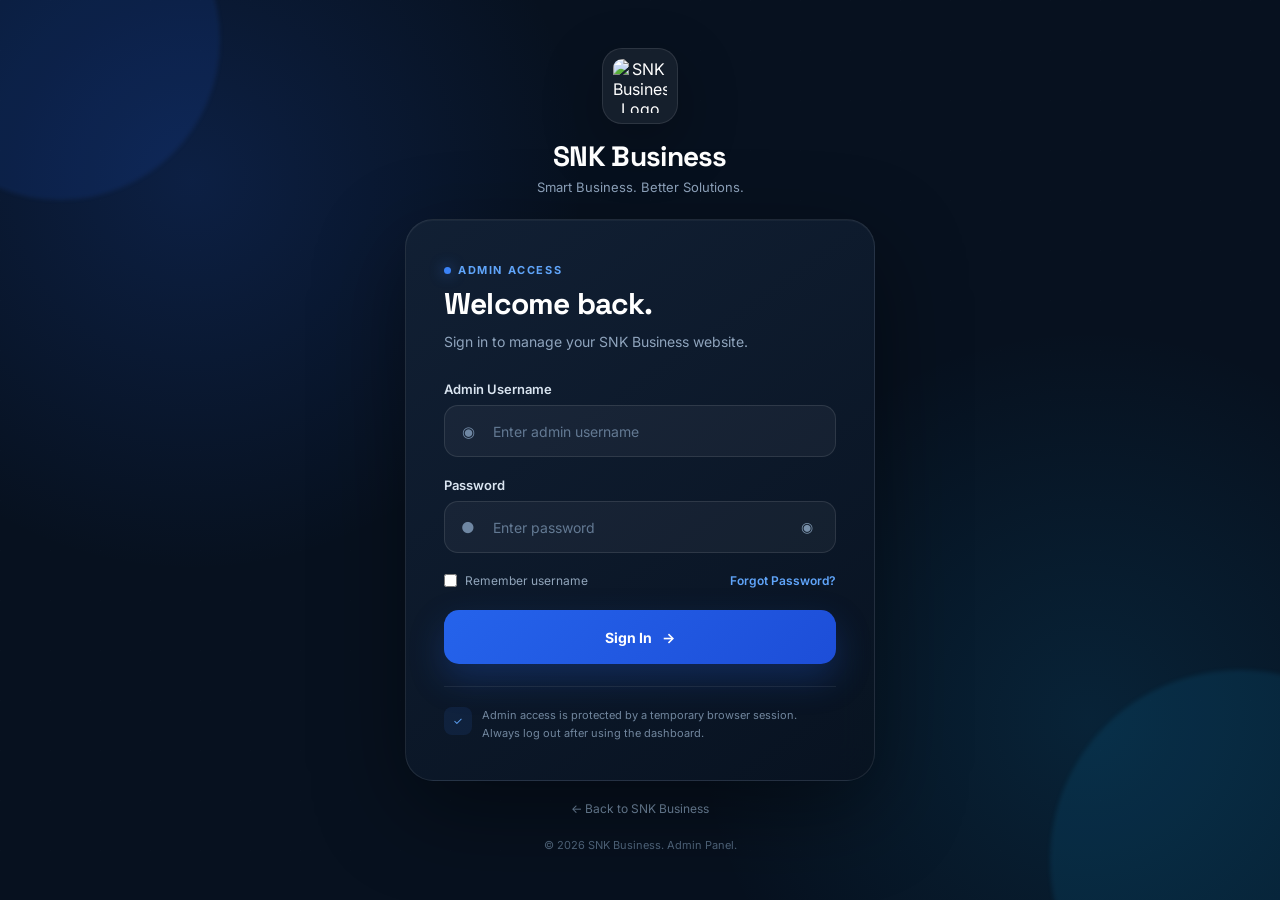
==== admin-login/index.html @ f7895a16 "Create index.html" ====
<!DOCTYPE html>
<html lang="en">
<head>
  <meta charset="UTF-8">

  <meta
    name="viewport"
    content="width=device-width, initial-scale=1.0"
  >

  <title>Admin Login | SNK Business</title>

  <meta
    name="description"
    content="SNK Business Admin Login"
  >

  <link
    rel="icon"
    type="image/png"
    href="assets/favicon.png"
  >

  <link
    rel="preconnect"
    href="https://fonts.googleapis.com"
  >

  <link
    rel="preconnect"
    href="https://fonts.gstatic.com"
    crossorigin
  >

  <link
    href="https://fonts.googleapis.com/css2?family=Inter:wght@400;500;600;700;800&family=Space+Grotesk:wght@500;600;700&display=swap"
    rel="stylesheet"
  >

  <style>

    /* =====================================================
       RESET
    ===================================================== */

    * {
      margin: 0;
      padding: 0;
      box-sizing: border-box;
    }

    html {
      scroll-behavior: smooth;
    }

    body {
      min-height: 100vh;
      font-family: "Inter", sans-serif;
      background:
        radial-gradient(
          circle at 15% 20%,
          rgba(37, 99, 235, 0.18),
          transparent 30%
        ),
        radial-gradient(
          circle at 85% 80%,
          rgba(14, 165, 233, 0.12),
          transparent 30%
        ),
        #07111f;
      color: #ffffff;
      display: flex;
      align-items: center;
      justify-content: center;
      padding: 24px;
      overflow-x: hidden;
    }


    /* =====================================================
       BACKGROUND
    ===================================================== */

    .background-grid {
      position: fixed;
      inset: 0;
      pointer-events: none;
      opacity: 0.18;

      background-image:
        linear-gradient(
          rgba(255,255,255,0.04) 1px,
          transparent 1px
        ),
        linear-gradient(
          90deg,
          rgba(255,255,255,0.04) 1px,
          transparent 1px
        );

      background-size: 50px 50px;
    }


    .orb {
      position: fixed;
      border-radius: 50%;
      pointer-events: none;
      filter: blur(2px);
    }

    .orb-one {
      width: 320px;
      height: 320px;
      top: -120px;
      left: -100px;
      background: rgba(37, 99, 235, 0.12);
    }

    .orb-two {
      width: 380px;
      height: 380px;
      right: -150px;
      bottom: -150px;
      background: rgba(14, 165, 233, 0.10);
    }


    /* =====================================================
       LOGIN WRAPPER
    ===================================================== */

    .login-wrapper {
      position: relative;
      z-index: 5;
      width: 100%;
      max-width: 470px;
    }


    /* =====================================================
       BRAND
    ===================================================== */

    .brand-area {
      text-align: center;
      margin-bottom: 24px;
    }

    .brand-logo {
      width: 76px;
      height: 76px;
      object-fit: contain;
      display: block;
      margin: 0 auto 14px;

      border-radius: 20px;

      background: rgba(255,255,255,0.06);
      border: 1px solid rgba(255,255,255,0.10);

      padding: 10px;

      box-shadow:
        0 20px 60px rgba(0,0,0,0.28);
    }

    .brand-name {
      font-family: "Space Grotesk", sans-serif;
      font-size: 28px;
      font-weight: 700;
      letter-spacing: -0.7px;
    }

    .brand-tagline {
      margin-top: 5px;
      color: #8fa4bd;
      font-size: 13px;
    }


    /* =====================================================
       LOGIN CARD
    ===================================================== */

    .login-card {
      background:
        linear-gradient(
          145deg,
          rgba(18, 33, 53, 0.96),
          rgba(8, 19, 33, 0.96)
        );

      border: 1px solid rgba(255,255,255,0.09);

      border-radius: 28px;

      padding: 38px;

      box-shadow:
        0 30px 90px rgba(0,0,0,0.42),
        inset 0 1px 0 rgba(255,255,255,0.04);

      backdrop-filter: blur(18px);
    }


    /* =====================================================
       HEADING
    ===================================================== */

    .login-heading {
      margin-bottom: 28px;
    }

    .login-heading .label {
      display: inline-flex;
      align-items: center;
      gap: 7px;

      font-size: 11px;
      font-weight: 700;

      letter-spacing: 1.6px;
      text-transform: uppercase;

      color: #60a5fa;

      margin-bottom: 10px;
    }

    .login-heading .label::before {
      content: "";
      width: 7px;
      height: 7px;
      border-radius: 50%;
      background: #3b82f6;
      box-shadow: 0 0 14px rgba(59,130,246,0.7);
    }

    .login-heading h1 {
      font-family: "Space Grotesk", sans-serif;
      font-size: 30px;
      line-height: 1.15;
      letter-spacing: -0.8px;
      margin-bottom: 8px;
    }

    .login-heading p {
      color: #8fa4bd;
      font-size: 14px;
      line-height: 1.7;
    }


    /* =====================================================
       FORM
    ===================================================== */

    .form-group {
      margin-bottom: 20px;
    }

    .form-label {
      display: block;
      margin-bottom: 8px;

      font-size: 13px;
      font-weight: 600;

      color: #d9e4f0;
    }

    .input-wrapper {
      position: relative;
    }

    .input-icon {
      position: absolute;
      left: 15px;
      top: 50%;

      transform: translateY(-50%);

      width: 18px;
      height: 18px;

      display: flex;
      align-items: center;
      justify-content: center;

      color: #6f87a3;

      font-size: 15px;

      pointer-events: none;
    }

    .form-input {
      width: 100%;

      height: 52px;

      border-radius: 14px;

      border: 1px solid rgba(255,255,255,0.10);

      background: rgba(255,255,255,0.045);

      color: #ffffff;

      outline: none;

      padding: 0 48px;

      font-family: inherit;
      font-size: 14px;

      transition:
        border-color 0.2s ease,
        background 0.2s ease,
        box-shadow 0.2s ease;
    }

    .form-input::placeholder {
      color: #637993;
    }

    .form-input:focus {
      border-color: rgba(59,130,246,0.75);

      background: rgba(255,255,255,0.065);

      box-shadow:
        0 0 0 4px rgba(59,130,246,0.10);
    }


    /* =====================================================
       PASSWORD TOGGLE
    ===================================================== */

    .password-toggle {
      position: absolute;

      right: 12px;
      top: 50%;

      transform: translateY(-50%);

      width: 34px;
      height: 34px;

      border: none;
      border-radius: 9px;

      background: transparent;

      color: #7890aa;

      cursor: pointer;

      display: flex;
      align-items: center;
      justify-content: center;

      font-size: 14px;

      transition: 0.2s ease;
    }

    .password-toggle:hover {
      color: #ffffff;
      background: rgba(255,255,255,0.06);
    }


    /* =====================================================
       REMEMBER / RECOVERY
    ===================================================== */

    .form-options {
      display: flex;
      align-items: center;
      justify-content: space-between;

      gap: 15px;

      margin-bottom: 22px;
    }

    .remember {
      display: flex;
      align-items: center;
      gap: 8px;

      color: #91a5bb;

      font-size: 12px;

      cursor: pointer;
    }

    .remember input {
      accent-color: #2563eb;
      cursor: pointer;
    }

    .forgot-link {
      color: #60a5fa;
      font-size: 12px;
      text-decoration: none;
      font-weight: 600;
    }

    .forgot-link:hover {
      text-decoration: underline;
    }


    /* =====================================================
       LOGIN BUTTON
    ===================================================== */

    .login-button {
      width: 100%;
      height: 54px;

      border: none;
      border-radius: 15px;

      background:
        linear-gradient(
          135deg,
          #2563eb,
          #1d4ed8
        );

      color: #ffffff;

      font-family: inherit;

      font-size: 14px;
      font-weight: 700;

      cursor: pointer;

      display: flex;
      align-items: center;
      justify-content: center;
      gap: 10px;

      box-shadow:
        0 15px 35px rgba(37,99,235,0.25);

      transition:
        transform 0.2s ease,
        box-shadow 0.2s ease;
    }

    .login-button:hover {
      transform: translateY(-2px);

      box-shadow:
        0 20px 40px rgba(37,99,235,0.34);
    }

    .login-button:active {
      transform: translateY(0);
    }


    /* =====================================================
       ERROR MESSAGE
    ===================================================== */

    .message {
      display: none;

      margin-bottom: 18px;

      padding: 13px 15px;

      border-radius: 12px;

      font-size: 13px;
      line-height: 1.5;
    }

    .message.error {
      display: block;

      background: rgba(239,68,68,0.10);

      border: 1px solid rgba(239,68,68,0.25);

      color: #fca5a5;
    }

    .message.success {
      display: block;

      background: rgba(34,197,94,0.10);

      border: 1px solid rgba(34,197,94,0.25);

      color: #86efac;
    }


    /* =====================================================
       SECURITY NOTE
    ===================================================== */

    .security-note {
      display: flex;
      align-items: flex-start;
      gap: 10px;

      margin-top: 22px;

      padding-top: 20px;

      border-top: 1px solid rgba(255,255,255,0.07);

      color: #71869e;

      font-size: 11px;
      line-height: 1.6;
    }

    .security-icon {
      flex: 0 0 auto;

      width: 28px;
      height: 28px;

      display: flex;
      align-items: center;
      justify-content: center;

      border-radius: 8px;

      background: rgba(59,130,246,0.10);

      color: #60a5fa;
    }


    /* =====================================================
       BACK HOME
    ===================================================== */

    .back-home {
      display: block;

      text-align: center;

      margin-top: 20px;

      color: #7890aa;

      text-decoration: none;

      font-size: 12px;

      transition: color 0.2s ease;
    }

    .back-home:hover {
      color: #ffffff;
    }


    /* =====================================================
       FOOTER
    ===================================================== */

    .copyright {
      text-align: center;

      margin-top: 22px;

      color: #536980;

      font-size: 11px;
    }


    /* =====================================================
       RESPONSIVE
    ===================================================== */

    @media (max-width: 600px) {

      body {
        padding: 16px;
      }

      .login-card {
        padding: 26px 20px;

        border-radius: 22px;
      }

      .brand-name {
        font-size: 24px;
      }

      .login-heading h1 {
        font-size: 26px;
      }

      .form-options {
        align-items: flex-start;
      }

    }


    @media (max-width: 380px) {

      .form-options {
        flex-direction: column;
      }

      .forgot-link {
        align-self: flex-end;
      }

    }

  </style>
</head>


<body>

  <!-- =====================================================
       BACKGROUND
  ===================================================== -->

  <div class="background-grid"></div>

  <div class="orb orb-one"></div>
  <div class="orb orb-two"></div>


  <!-- =====================================================
       LOGIN WRAPPER
  ===================================================== -->

  <main class="login-wrapper">


    <!-- ===================================================
         BRAND
    =================================================== -->

    <div class="brand-area">

      <img
        id="brandLogo"
        class="brand-logo"
        src="assets/logo.png"
        alt="SNK Business Logo"
      >

      <div class="brand-name">
        SNK Business
      </div>

      <div class="brand-tagline">
        Smart Business. Better Solutions.
      </div>

    </div>


    <!-- ===================================================
         LOGIN CARD
    =================================================== -->

    <section class="login-card">


      <!-- HEADING -->

      <div class="login-heading">

        <span class="label">
          Admin Access
        </span>

        <h1>
          Welcome back.
        </h1>

        <p>
          Sign in to manage your SNK Business website.
        </p>

      </div>


      <!-- MESSAGE -->

      <div
        id="loginMessage"
        class="message"
        role="alert"
      ></div>


      <!-- =================================================
           LOGIN FORM
      ================================================= -->

      <form id="adminLoginForm">


        <!-- USERNAME -->

        <div class="form-group">

          <label
            class="form-label"
            for="adminUsername"
          >
            Admin Username
          </label>

          <div class="input-wrapper">

            <span class="input-icon">
              ◉
            </span>

            <input
              id="adminUsername"
              class="form-input"
              type="text"
              autocomplete="username"
              placeholder="Enter admin username"
              required
            >

          </div>

        </div>


        <!-- PASSWORD -->

        <div class="form-group">

          <label
            class="form-label"
            for="adminPassword"
          >
            Password
          </label>

          <div class="input-wrapper">

            <span class="input-icon">
              ●
            </span>

            <input
              id="adminPassword"
              class="form-input"
              type="password"
              autocomplete="current-password"
              placeholder="Enter password"
              required
            >

            <button
              id="passwordToggle"
              class="password-toggle"
              type="button"
              aria-label="Show password"
            >
              ◉
            </button>

          </div>

        </div>


        <!-- OPTIONS -->

        <div class="form-options">

          <label class="remember">

            <input
              id="rememberMe"
              type="checkbox"
            >

            <span>
              Remember username
            </span>

          </label>


          <a
            class="forgot-link"
            href="admin-recovery.html"
          >
            Forgot Password?
          </a>

        </div>


        <!-- LOGIN -->

        <button
          id="loginButton"
          class="login-button"
          type="submit"
        >

          <span>
            Sign In
          </span>

          <span>
            →
          </span>

        </button>


      </form>


      <!-- SECURITY -->

      <div class="security-note">

        <div class="security-icon">
          ✓
        </div>

        <div>
          Admin access is protected by a
          temporary browser session.
          Always log out after using the dashboard.
        </div>

      </div>


    </section>


    <!-- BACK HOME -->

    <a
      href="index.html"
      class="back-home"
    >
      ← Back to SNK Business
    </a>


    <!-- COPYRIGHT -->

    <div class="copyright">
      © 2026 SNK Business. Admin Panel.
    </div>


  </main>


  <!-- =====================================================
       JAVASCRIPT
  ===================================================== -->

  <script>

    /* =====================================================
       CONFIGURATION
    ===================================================== */

    /*
      DEMO ADMIN LOGIN

      Username:
      admin

      Password:
      SNK@2026

      পরে Admin Dashboard থেকে
      authentication আরও উন্নত করা যাবে।
    */

    const ADMIN_USERNAME = "admin";
    const ADMIN_PASSWORD = "SNK@2026";


    /* =====================================================
       ELEMENTS
    ===================================================== */

    const loginForm =
      document.getElementById(
        "adminLoginForm"
      );

    const usernameInput =
      document.getElementById(
        "adminUsername"
      );

    const passwordInput =
      document.getElementById(
        "adminPassword"
      );

    const rememberMe =
      document.getElementById(
        "rememberMe"
      );

    const loginButton =
      document.getElementById(
        "loginButton"
      );

    const loginMessage =
      document.getElementById(
        "loginMessage"
      );

    const passwordToggle =
      document.getElementById(
        "passwordToggle"
      );


    /* =====================================================
       LOAD SAVED USERNAME
    ===================================================== */

    try {

      const savedUsername =
        localStorage.getItem(
          "snkBusinessRememberedUsername"
        );

      if(savedUsername){

        usernameInput.value =
          savedUsername;

        rememberMe.checked =
          true;

      }

    } catch(error) {

      console.error(
        "Remember username error:",
        error
      );

    }


    /* =====================================================
       PASSWORD SHOW / HIDE
    ===================================================== */

    passwordToggle.addEventListener(
      "click",
      function(){

        if(
          passwordInput.type ===
          "password"
        ){

          passwordInput.type =
            "text";

          passwordToggle.textContent =
            "◉";

          passwordToggle.setAttribute(
            "aria-label",
            "Hide password"
          );

        }else{

          passwordInput.type =
            "password";

          passwordToggle.textContent =
            "◉";

          passwordToggle.setAttribute(
            "aria-label",
            "Show password"
          );

        }

      }
    );


    /* =====================================================
       MESSAGE
    ===================================================== */

    function showMessage(
      text,
      type
    ){

      loginMessage.textContent =
        text;

      loginMessage.className =
        "message " + type;

    }


    function clearMessage(){

      loginMessage.textContent =
        "";

      loginMessage.className =
        "message";

    }


    /* =====================================================
       LOGIN
    ===================================================== */

    loginForm.addEventListener(
      "submit",
      function(event){

        event.preventDefault();

        clearMessage();


        const username =
          usernameInput.value.trim();

        const password =
          passwordInput.value;


        /* -----------------------------------------------
           VALIDATION
        ------------------------------------------------ */

        if(!username){

          showMessage(
            "Please enter your admin username.",
            "error"
          );

          usernameInput.focus();

          return;

        }


        if(!password){

          showMessage(
            "Please enter your password.",
            "error"
          );

          passwordInput.focus();

          return;

        }


        /* -----------------------------------------------
           BUTTON STATE
        ------------------------------------------------ */

        loginButton.disabled =
          true;

        loginButton.style.opacity =
          "0.7";

        loginButton.querySelector(
          "span:first-child"
        ).textContent =
          "Checking...";


        /* -----------------------------------------------
           LOGIN CHECK
        ------------------------------------------------ */

        setTimeout(
          function(){

            if(
              username ===
                ADMIN_USERNAME &&
              password ===
                ADMIN_PASSWORD
            ){

              /* -----------------------------------------
                 REMEMBER USERNAME
              ------------------------------------------ */

              try {

                if(
                  rememberMe.checked
                ){

                  localStorage.setItem(
                    "snkBusinessRememberedUsername",
                    username
                  );

                }else{

                  localStorage.removeItem(
                    "snkBusinessRememberedUsername"
                  );

                }

              } catch(error){

                console.error(
                  "Remember username error:",
                  error
                );

              }


              /* -----------------------------------------
                 ADMIN SESSION
              ------------------------------------------ */

              sessionStorage.setItem(
                "snkBusinessAdminLoggedIn",
                "true"
              );


              sessionStorage.setItem(
                "snkBusinessAdminLoginTime",
                String(Date.now())
              );


              sessionStorage.setItem(
                "snkBusinessAdminUsername",
                username
              );


              /* -----------------------------------------
                 SUCCESS
              ------------------------------------------ */

              showMessage(
                "Login successful. Opening dashboard...",
                "success"
              );


              loginButton.querySelector(
                "span:first-child"
              ).textContent =
                "Success";


              loginButton.querySelector(
                "span:last-child"
              ).textContent =
                "✓";


              /* -----------------------------------------
                 REDIRECT
              ------------------------------------------ */

              setTimeout(
                function(){

                  window.location.href =
                    "admin.html";

                },
                700
              );


            }else{

              /* -----------------------------------------
                 FAILED LOGIN
              ------------------------------------------ */

              showMessage(
                "Invalid username or password. Please try again.",
                "error"
              );


              loginButton.disabled =
                false;

              loginButton.style.opacity =
                "1";

              loginButton.querySelector(
                "span:first-child"
              ).textContent =
                "Sign In";

              loginButton.querySelector(
                "span:last-child"
              ).textContent =
                "→";


              passwordInput.value =
                "";

              passwordInput.focus();

            }

          },
          450
        );

      }
    );


    /* =====================================================
       ENTER KEY SUPPORT
    ===================================================== */

    usernameInput.addEventListener(
      "keydown",
      function(event){

        if(
          event.key === "Enter"
        ){

          event.preventDefault();

          passwordInput.focus();

        }

      }
    );


    /* =====================================================
       PREVENT ACCESS IF ALREADY LOGGED IN
    ===================================================== */

    try {

      const alreadyLoggedIn =
        sessionStorage.getItem(
          "snkBusinessAdminLoggedIn"
        );

      if(
        alreadyLoggedIn ===
        "true"
      ){

        window.location.replace(
          "admin.html"
        );

      }

    } catch(error){

      console.error(
        "Admin session check error:",
        error
      );

    }


    /* =====================================================
       PAGE READY
    ===================================================== */

    console.log(
      "SNK Business Admin Login Ready."
    );

  </script>

</body>
</html>
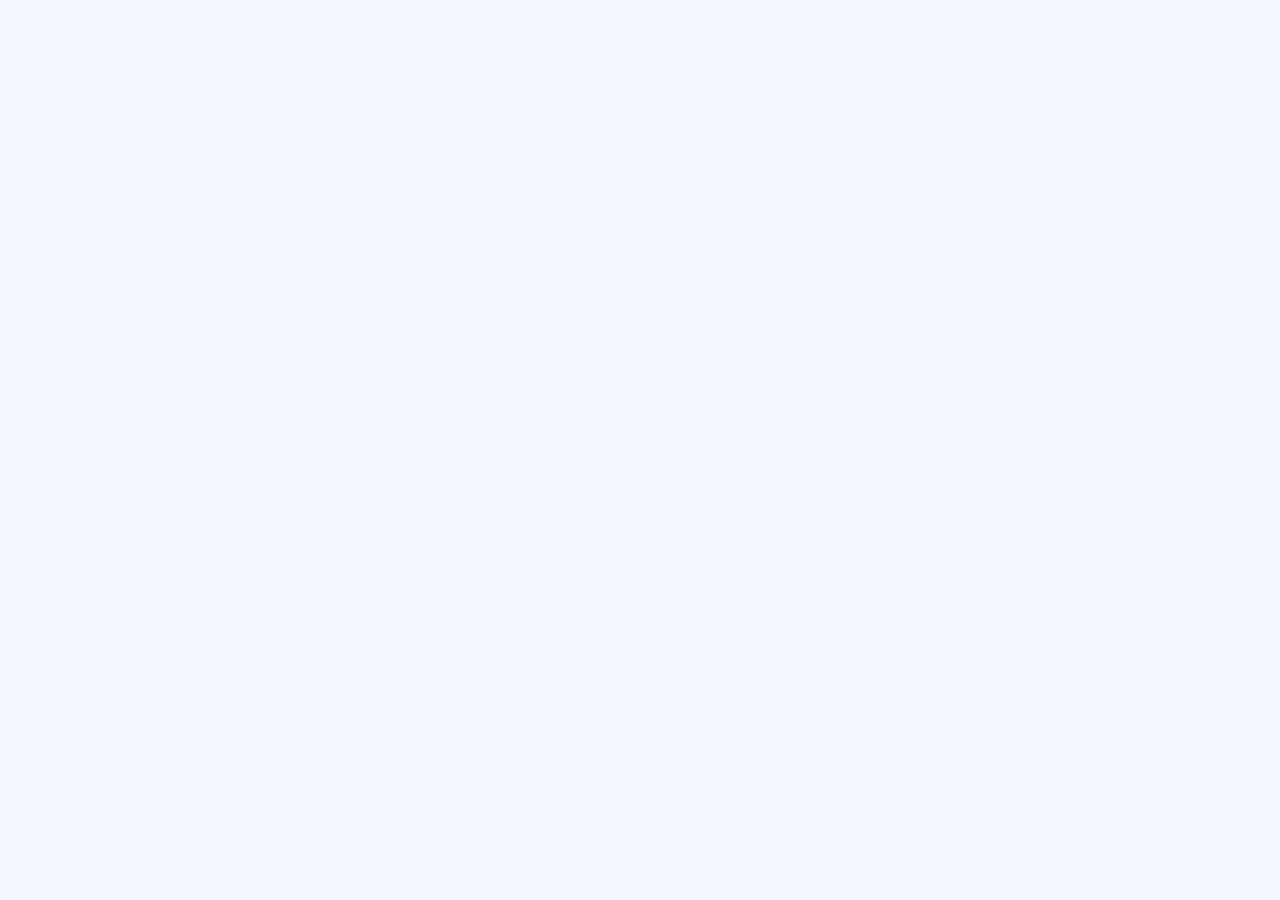
==== commit efbfe30f: "Update index.html" ====
--- a/admin-login/index.html
+++ b/admin-login/index.html
@@ -3,45 +3,31 @@
 <head>
   <meta charset="UTF-8">
 
-  <meta
-    name="viewport"
-    content="width=device-width, initial-scale=1.0"
-  >
-
-  <title>Admin Login | SNK Business</title>
-
-  <meta
-    name="description"
-    content="SNK Business Admin Login"
-  >
-
-  <link
-    rel="icon"
-    type="image/png"
-    href="assets/favicon.png"
-  >
-
-  <link
-    rel="preconnect"
-    href="https://fonts.googleapis.com"
-  >
-
-  <link
-    rel="preconnect"
-    href="https://fonts.gstatic.com"
-    crossorigin
-  >
-
-  <link
-    href="https://fonts.googleapis.com/css2?family=Inter:wght@400;500;600;700;800&family=Space+Grotesk:wght@500;600;700&display=swap"
-    rel="stylesheet"
-  >
+  <meta name="viewport" content="width=device-width, initial-scale=1.0">
+
+  <title>SNK Business Admin Dashboard</title>
+
+  <meta name="description" content="SNK Business Administration Dashboard">
+
+  <link rel="icon" type="image/png" href="assets/favicon.png">
 
   <style>
-
-    /* =====================================================
-       RESET
-    ===================================================== */
+    :root {
+      --primary: #2563eb;
+      --primary-dark: #1d4ed8;
+      --secondary: #0f172a;
+      --bg: #f4f7fb;
+      --card: #ffffff;
+      --text: #0f172a;
+      --muted: #64748b;
+      --border: #e2e8f0;
+      --success: #16a34a;
+      --danger: #dc2626;
+      --warning: #f59e0b;
+      --sidebar-width: 260px;
+      --shadow: 0 10px 30px rgba(15, 23, 42, 0.08);
+      --radius: 18px;
+    }
 
     * {
       margin: 0;
@@ -54,1283 +40,260 @@
     }
 
     body {
+      font-family:
+        Inter,
+        system-ui,
+        -apple-system,
+        BlinkMacSystemFont,
+        "Segoe UI",
+        sans-serif;
+      background: var(--bg);
+      color: var(--text);
       min-height: 100vh;
-      font-family: "Inter", sans-serif;
-      background:
-        radial-gradient(
-          circle at 15% 20%,
-          rgba(37, 99, 235, 0.18),
-          transparent 30%
-        ),
-        radial-gradient(
-          circle at 85% 80%,
-          rgba(14, 165, 233, 0.12),
-          transparent 30%
-        ),
-        #07111f;
-      color: #ffffff;
-      display: flex;
-      align-items: center;
-      justify-content: center;
-      padding: 24px;
-      overflow-x: hidden;
-    }
-
-
-    /* =====================================================
-       BACKGROUND
-    ===================================================== */
-
-    .background-grid {
+    }
+
+    button,
+    input,
+    textarea {
+      font: inherit;
+    }
+
+    button {
+      cursor: pointer;
+    }
+
+    a {
+      text-decoration: none;
+      color: inherit;
+    }
+
+    /* =========================
+       LOGIN PROTECTION
+    ========================= */
+
+    /* =========================
+       MOBILE OVERLAY
+    ========================= */
+
+    .mobile-overlay {
+      display: none;
       position: fixed;
       inset: 0;
-      pointer-events: none;
-      opacity: 0.18;
-
-      background-image:
-        linear-gradient(
-          rgba(255,255,255,0.04) 1px,
-          transparent 1px
-        ),
-        linear-gradient(
-          90deg,
-          rgba(255,255,255,0.04) 1px,
-          transparent 1px
-        );
-
-      background-size: 50px 50px;
-    }
-
-
-    .orb {
+      background: rgba(15, 23, 42, 0.45);
+      z-index: 90;
+    }
+
+    .mobile-overlay.show {
+      display: block;
+    }
+
+    /* =========================
+       SIDEBAR
+    ========================= */
+
+    .sidebar {
       position: fixed;
+      top: 0;
+      left: 0;
+      width: var(--sidebar-width);
+      height: 100vh;
+      background: #0b1220;
+      color: #fff;
+      z-index: 100;
+      display: flex;
+      flex-direction: column;
+      overflow-y: auto;
+    }
+
+    .brand {
+      height: 78px;
+      padding: 14px 18px;
+      display: flex;
+      align-items: center;
+      gap: 12px;
+      border-bottom: 1px solid rgba(255,255,255,0.08);
+    }
+
+    .brand-logo {
+      width: 46px;
+      height: 46px;
+      border-radius: 12px;
+      object-fit: contain;
+      background: #fff;
+      padding: 5px;
+    }
+
+    .brand-text {
+      min-width: 0;
+    }
+
+    .brand-name {
+      font-size: 17px;
+      font-weight: 800;
+      white-space: nowrap;
+      overflow: hidden;
+      text-overflow: ellipsis;
+    }
+
+    .brand-role {
+      font-size: 11px;
+      color: #94a3b8;
+      margin-top: 3px;
+    }
+
+    .sidebar-section {
+      padding: 20px 14px 8px;
+      color: #64748b;
+      text-transform: uppercase;
+      font-size: 10px;
+      font-weight: 800;
+      letter-spacing: 1px;
+    }
+
+    .nav {
+      padding: 6px 12px;
+    }
+
+    .nav-item {
+      width: 100%;
+      border: 0;
+      background: transparent;
+      color: #cbd5e1;
+      display: flex;
+      align-items: center;
+      gap: 12px;
+      padding: 12px 13px;
+      border-radius: 12px;
+      margin-bottom: 5px;
+      font-size: 14px;
+      text-align: left;
+      transition: 0.2s ease;
+    }
+
+    .nav-item:hover {
+      background: rgba(255,255,255,0.07);
+      color: #fff;
+    }
+
+    .nav-item.active {
+      background: linear-gradient(
+        135deg,
+        var(--primary),
+        var(--primary-dark)
+      );
+      color: #fff;
+      box-shadow: 0 8px 20px rgba(37,99,235,0.25);
+    }
+
+    .nav-icon {
+      width: 22px;
+      text-align: center;
+      font-size: 17px;
+    }
+
+    .sidebar-bottom {
+      margin-top: auto;
+      padding: 14px;
+      border-top: 1px solid rgba(255,255,255,0.08);
+    }
+
+    .admin-mini {
+      display: flex;
+      align-items: center;
+      gap: 10px;
+      padding: 9px;
+      margin-bottom: 10px;
+    }
+
+    .admin-avatar {
+      width: 38px;
+      height: 38px;
       border-radius: 50%;
-      pointer-events: none;
-      filter: blur(2px);
-    }
-
-    .orb-one {
-      width: 320px;
-      height: 320px;
-      top: -120px;
-      left: -100px;
-      background: rgba(37, 99, 235, 0.12);
-    }
-
-    .orb-two {
-      width: 380px;
-      height: 380px;
-      right: -150px;
-      bottom: -150px;
-      background: rgba(14, 165, 233, 0.10);
-    }
-
-
-    /* =====================================================
-       LOGIN WRAPPER
-    ===================================================== */
-
-    .login-wrapper {
-      position: relative;
-      z-index: 5;
+      background: linear-gradient(135deg, #2563eb, #7c3aed);
+      display: flex;
+      align-items: center;
+      justify-content: center;
+      font-weight: 800;
+    }
+
+    .admin-mini-name {
+      font-size: 13px;
+      font-weight: 700;
+    }
+
+    .admin-mini-role {
+      color: #94a3b8;
+      font-size: 11px;
+      margin-top: 2px;
+    }
+
+    .logout-btn {
       width: 100%;
-      max-width: 470px;
-    }
-
-
-    /* =====================================================
-       BRAND
-    ===================================================== */
-
-    .brand-area {
-      text-align: center;
-      margin-bottom: 24px;
-    }
-
-    .brand-logo {
-      width: 76px;
-      height: 76px;
-      object-fit: contain;
-      display: block;
-      margin: 0 auto 14px;
-
-      border-radius: 20px;
-
-      background: rgba(255,255,255,0.06);
-      border: 1px solid rgba(255,255,255,0.10);
-
-      padding: 10px;
-
-      box-shadow:
-        0 20px 60px rgba(0,0,0,0.28);
-    }
-
-    .brand-name {
-      font-family: "Space Grotesk", sans-serif;
-      font-size: 28px;
+      border: 1px solid rgba(255,255,255,0.1);
+      background: rgba(220,38,38,0.1);
+      color: #fca5a5;
+      padding: 11px 13px;
+      border-radius: 10px;
       font-weight: 700;
-      letter-spacing: -0.7px;
-    }
-
-    .brand-tagline {
-      margin-top: 5px;
-      color: #8fa4bd;
-      font-size: 13px;
-    }
-
-
-    /* =====================================================
-       LOGIN CARD
-    ===================================================== */
-
-    .login-card {
-      background:
-        linear-gradient(
-          145deg,
-          rgba(18, 33, 53, 0.96),
-          rgba(8, 19, 33, 0.96)
-        );
-
-      border: 1px solid rgba(255,255,255,0.09);
-
-      border-radius: 28px;
-
-      padding: 38px;
-
-      box-shadow:
-        0 30px 90px rgba(0,0,0,0.42),
-        inset 0 1px 0 rgba(255,255,255,0.04);
-
-      backdrop-filter: blur(18px);
-    }
-
-
-    /* =====================================================
-       HEADING
-    ===================================================== */
-
-    .login-heading {
-      margin-bottom: 28px;
-    }
-
-    .login-heading .label {
-      display: inline-flex;
-      align-items: center;
-      gap: 7px;
-
-      font-size: 11px;
-      font-weight: 700;
-
-      letter-spacing: 1.6px;
-      text-transform: uppercase;
-
-      color: #60a5fa;
-
-      margin-bottom: 10px;
-    }
-
-    .login-heading .label::before {
-      content: "";
-      width: 7px;
-      height: 7px;
-      border-radius: 50%;
-      background: #3b82f6;
-      box-shadow: 0 0 14px rgba(59,130,246,0.7);
-    }
-
-    .login-heading h1 {
-      font-family: "Space Grotesk", sans-serif;
-      font-size: 30px;
-      line-height: 1.15;
-      letter-spacing: -0.8px;
-      margin-bottom: 8px;
-    }
-
-    .login-heading p {
-      color: #8fa4bd;
-      font-size: 14px;
-      line-height: 1.7;
-    }
-
-
-    /* =====================================================
-       FORM
-    ===================================================== */
-
-    .form-group {
-      margin-bottom: 20px;
-    }
-
-    .form-label {
-      display: block;
-      margin-bottom: 8px;
-
-      font-size: 13px;
-      font-weight: 600;
-
-      color: #d9e4f0;
-    }
-
-    .input-wrapper {
-      position: relative;
-    }
-
-    .input-icon {
-      position: absolute;
-      left: 15px;
-      top: 50%;
-
-      transform: translateY(-50%);
-
-      width: 18px;
-      height: 18px;
-
-      display: flex;
-      align-items: center;
-      justify-content: center;
-
-      color: #6f87a3;
-
-      font-size: 15px;
-
-      pointer-events: none;
-    }
-
-    .form-input {
-      width: 100%;
-
-      height: 52px;
-
-      border-radius: 14px;
-
-      border: 1px solid rgba(255,255,255,0.10);
-
-      background: rgba(255,255,255,0.045);
-
-      color: #ffffff;
-
-      outline: none;
-
-      padding: 0 48px;
-
-      font-family: inherit;
-      font-size: 14px;
-
-      transition:
-        border-color 0.2s ease,
-        background 0.2s ease,
-        box-shadow 0.2s ease;
-    }
-
-    .form-input::placeholder {
-      color: #637993;
-    }
-
-    .form-input:focus {
-      border-color: rgba(59,130,246,0.75);
-
-      background: rgba(255,255,255,0.065);
-
-      box-shadow:
-        0 0 0 4px rgba(59,130,246,0.10);
-    }
-
-
-    /* =====================================================
-       PASSWORD TOGGLE
-    ===================================================== */
-
-    .password-toggle {
-      position: absolute;
-
-      right: 12px;
-      top: 50%;
-
-      transform: translateY(-50%);
-
-      width: 34px;
-      height: 34px;
-
-      border: none;
-      border-radius: 9px;
-
-      background: transparent;
-
-      color: #7890aa;
-
-      cursor: pointer;
-
-      display: flex;
-      align-items: center;
-      justify-content: center;
-
-      font-size: 14px;
-
-      transition: 0.2s ease;
-    }
-
-    .password-toggle:hover {
-      color: #ffffff;
-      background: rgba(255,255,255,0.06);
-    }
-
-
-    /* =====================================================
-       REMEMBER / RECOVERY
-    ===================================================== */
-
-    .form-options {
+    }
+
+    .logout-btn:hover {
+      background: rgba(220,38,38,0.2);
+    }
+
+    /* =========================
+       MAIN
+    ========================= */
+
+    .main {
+      margin-left: var(--sidebar-width);
+      min-height: 100vh;
+    }
+
+    .topbar {
+      height: 78px;
+      background: rgba(255,255,255,0.92);
+      backdrop-filter: blur(12px);
+      border-bottom: 1px solid var(--border);
       display: flex;
       align-items: center;
       justify-content: space-between;
-
-      gap: 15px;
-
-      margin-bottom: 22px;
-    }
-
-    .remember {
-      display: flex;
-      align-items: center;
-      gap: 8px;
-
-      color: #91a5bb;
-
+      padding: 0 28px;
+      position: sticky;
+      top: 0;
+      z-index: 50;
+    }
+
+    .topbar-left {
+      display: flex;
+      align-items: center;
+      gap: 14px;
+    }
+
+    .menu-btn {
+      display: none;
+      border: 0;
+      background: #eef2ff;
+      color: var(--primary);
+      width: 42px;
+      height: 42px;
+      border-radius: 10px;
+      font-size: 20px;
+    }
+
+    .page-title h1 {
+      font-size: 20px;
+      font-weight: 800;
+    }
+
+    .page-title p {
+      color: var(--muted);
       font-size: 12px;
-
-      cursor: pointer;
-    }
-
-    .remember input {
-      accent-color: #2563eb;
-      cursor: pointer;
-    }
-
-    .forgot-link {
-      color: #60a5fa;
-      font-size: 12px;
-      text-decoration: none;
-      font-weight: 600;
-    }
-
-    .forgot-link:hover {
-      text-decoration: underline;
-    }
-
-
-    /* =====================================================
-       LOGIN BUTTON
-    ===================================================== */
-
-    .login-button {
-      width: 100%;
-      height: 54px;
-
-      border: none;
-      border-radius: 15px;
-
-      background:
-        linear-gradient(
-          135deg,
-          #2563eb,
-          #1d4ed8
-        );
-
-      color: #ffffff;
-
-      font-family: inherit;
-
-      font-size: 14px;
-      font-weight: 700;
-
-      cursor: pointer;
-
-      display: flex;
-      align-items: center;
-      justify-content: center;
+      margin-top: 2px;
+    }
+
+    .topbar-right {
+      display: flex;
+      align-items: center;
       gap: 10px;
-
-      box-shadow:
-        0 15px 35px rgba(37,99,235,0.25);
-
-      transition:
-        transform 0.2s ease,
-        box-shadow 0.2s ease;
-    }
-
-    .login-button:hover {
-      transform: translateY(-2px);
-
-      box-shadow:
-        0 20px 40px rgba(37,99,235,0.34);
-    }
-
-    .login-button:active {
-      transform: translateY(0);
-    }
-
-
-    /* =====================================================
-       ERROR MESSAGE
-    ===================================================== */
-
-    .message {
-      display: none;
-
-      margin-bottom: 18px;
-
-      padding: 13px 15px;
-
-      border-radius: 12px;
-
-      font-size: 13px;
-      line-height: 1.5;
-    }
-
-    .message.error {
-      display: block;
-
-      background: rgba(239,68,68,0.10);
-
-      border: 1px solid rgba(239,68,68,0.25);
-
-      color: #fca5a5;
-    }
-
-    .message.success {
-      display: block;
-
-      background: rgba(34,197,94,0.10);
-
-      border: 1px solid rgba(34,197,94,0.25);
-
-      color: #86efac;
-    }
-
-
-    /* =====================================================
-       SECURITY NOTE
-    ===================================================== */
-
-    .security-note {
-      display: flex;
-      align-items: flex-start;
-      gap: 10px;
-
-      margin-top: 22px;
-
-      padding-top: 20px;
-
-      border-top: 1px solid rgba(255,255,255,0.07);
-
-      color: #71869e;
-
-      font-size: 11px;
-      line-height: 1.6;
-    }
-
-    .security-icon {
-      flex: 0 0 auto;
-
-      width: 28px;
-      height: 28px;
-
-      display: flex;
-      align-items: center;
-      justify-content: center;
-
-      border-radius: 8px;
-
-      background: rgba(59,130,246,0.10);
-
-      color: #60a5fa;
-    }
-
-
-    /* =====================================================
-       BACK HOME
-    ===================================================== */
-
-    .back-home {
-      display: block;
-
-      text-align: center;
-
-      margin-top: 20px;
-
-      color: #7890aa;
-
-      text-decoration: none;
-
-      font-size: 12px;
-
-      transition: color 0.2s ease;
-    }
-
-    .back-home:hover {
-      color: #ffffff;
-    }
-
-
-    /* =====================================================
-       FOOTER
-    ===================================================== */
-
-    .copyright {
-      text-align: center;
-
-      margin-top: 22px;
-
-      color: #536980;
-
-      font-size: 11px;
-    }
-
-
-    /* =====================================================
-       RESPONSIVE
-    ===================================================== */
-
-    @media (max-width: 600px) {
-
-      body {
-        padding: 16px;
-      }
-
-      .login-card {
-        padding: 26px 20px;
-
-        border-radius: 22px;
-      }
-
-      .brand-name {
-        font-size: 24px;
-      }
-
-      .login-heading h1 {
-        font-size: 26px;
-      }
-
-      .form-options {
-        align-items: flex-start;
-      }
-
-    }
-
-
-    @media (max-width: 380px) {
-
-      .form-options {
-        flex-direction: column;
-      }
-
-      .forgot-link {
-        align-self: flex-end;
-      }
-
-    }
-
-  </style>
-</head>
-
-
-<body>
-
-  <!-- =====================================================
-       BACKGROUND
-  ===================================================== -->
-
-  <div class="background-grid"></div>
-
-  <div class="orb orb-one"></div>
-  <div class="orb orb-two"></div>
-
-
-  <!-- =====================================================
-       LOGIN WRAPPER
-  ===================================================== -->
-
-  <main class="login-wrapper">
-
-
-    <!-- ===================================================
-         BRAND
-    =================================================== -->
-
-    <div class="brand-area">
-
-      <img
-        id="brandLogo"
-        class="brand-logo"
-        src="assets/logo.png"
-        alt="SNK Business Logo"
-      >
-
-      <div class="brand-name">
-        SNK Business
-      </div>
-
-      <div class="brand-tagline">
-        Smart Business. Better Solutions.
-      </div>
-
-    </div>
-
-
-    <!-- ===================================================
-         LOGIN CARD
-    =================================================== -->
-
-    <section class="login-card">
-
-
-      <!-- HEADING -->
-
-      <div class="login-heading">
-
-        <span class="label">
-          Admin Access
-        </span>
-
-        <h1>
-          Welcome back.
-        </h1>
-
-        <p>
-          Sign in to manage your SNK Business website.
-        </p>
-
-      </div>
-
-
-      <!-- MESSAGE -->
-
-      <div
-        id="loginMessage"
-        class="message"
-        role="alert"
-      ></div>
-
-
-      <!-- =================================================
-           LOGIN FORM
-      ================================================= -->
-
-      <form id="adminLoginForm">
-
-
-        <!-- USERNAME -->
-
-        <div class="form-group">
-
-          <label
-            class="form-label"
-            for="adminUsername"
-          >
-            Admin Username
-          </label>
-
-          <div class="input-wrapper">
-
-            <span class="input-icon">
-              ◉
-            </span>
-
-            <input
-              id="adminUsername"
-              class="form-input"
-              type="text"
-              autocomplete="username"
-              placeholder="Enter admin username"
-              required
-            >
-
-          </div>
-
-        </div>
-
-
-        <!-- PASSWORD -->
-
-        <div class="form-group">
-
-          <label
-            class="form-label"
-            for="adminPassword"
-          >
-            Password
-          </label>
-
-          <div class="input-wrapper">
-
-            <span class="input-icon">
-              ●
-            </span>
-
-            <input
-              id="adminPassword"
-              class="form-input"
-              type="password"
-              autocomplete="current-password"
-              placeholder="Enter password"
-              required
-            >
-
-            <button
-              id="passwordToggle"
-              class="password-toggle"
-              type="button"
-              aria-label="Show password"
-            >
-              ◉
-            </button>
-
-          </div>
-
-        </div>
-
-
-        <!-- OPTIONS -->
-
-        <div class="form-options">
-
-          <label class="remember">
-
-            <input
-              id="rememberMe"
-              type="checkbox"
-            >
-
-            <span>
-              Remember username
-            </span>
-
-          </label>
-
-
-          <a
-            class="forgot-link"
-            href="admin-recovery.html"
-          >
-            Forgot Password?
-          </a>
-
-        </div>
-
-
-        <!-- LOGIN -->
-
-        <button
-          id="loginButton"
-          class="login-button"
-          type="submit"
-        >
-
-          <span>
-            Sign In
-          </span>
-
-          <span>
-            →
-          </span>
-
-        </button>
-
-
-      </form>
-
-
-      <!-- SECURITY -->
-
-      <div class="security-note">
-
-        <div class="security-icon">
-          ✓
-        </div>
-
-        <div>
-          Admin access is protected by a
-          temporary browser session.
-          Always log out after using the dashboard.
-        </div>
-
-      </div>
-
-
-    </section>
-
-
-    <!-- BACK HOME -->
-
-    <a
-      href="index.html"
-      class="back-home"
-    >
-      ← Back to SNK Business
-    </a>
-
-
-    <!-- COPYRIGHT -->
-
-    <div class="copyright">
-      © 2026 SNK Business. Admin Panel.
-    </div>
-
-
-  </main>
-
-
-  <!-- =====================================================
-       JAVASCRIPT
-  ===================================================== -->
-
-  <script>
-
-    /* =====================================================
-       CONFIGURATION
-    ===================================================== */
-
-    /*
-      DEMO ADMIN LOGIN
-
-      Username:
-      admin
-
-      Password:
-      SNK@2026
-
-      পরে Admin Dashboard থেকে
-      authentication আরও উন্নত করা যাবে।
-    */
-
-    const ADMIN_USERNAME = "admin";
-    const ADMIN_PASSWORD = "SNK@2026";
-
-
-    /* =====================================================
-       ELEMENTS
-    ===================================================== */
-
-    const loginForm =
-      document.getElementById(
-        "adminLoginForm"
-      );
-
-    const usernameInput =
-      document.getElementById(
-        "adminUsername"
-      );
-
-    const passwordInput =
-      document.getElementById(
-        "adminPassword"
-      );
-
-    const rememberMe =
-      document.getElementById(
-        "rememberMe"
-      );
-
-    const loginButton =
-      document.getElementById(
-        "loginButton"
-      );
-
-    const loginMessage =
-      document.getElementById(
-        "loginMessage"
-      );
-
-    const passwordToggle =
-      document.getElementById(
-        "passwordToggle"
-      );
-
-
-    /* =====================================================
-       LOAD SAVED USERNAME
-    ===================================================== */
-
-    try {
-
-      const savedUsername =
-        localStorage.getItem(
-          "snkBusinessRememberedUsername"
-        );
-
-      if(savedUsername){
-
-        usernameInput.value =
-          savedUsername;
-
-        rememberMe.checked =
-          true;
-
-      }
-
-    } catch(error) {
-
-      console.error(
-        "Remember username error:",
-        error
-      );
-
-    }
-
-
-    /* =====================================================
-       PASSWORD SHOW / HIDE
-    ===================================================== */
-
-    passwordToggle.addEventListener(
-      "click",
-      function(){
-
-        if(
-          passwordInput.type ===
-          "password"
-        ){
-
-          passwordInput.type =
-            "text";
-
-          passwordToggle.textContent =
-            "◉";
-
-          passwordToggle.setAttribute(
-            "aria-label",
-            "Hide password"
-          );
-
-        }else{
-
-          passwordInput.type =
-            "password";
-
-          passwordToggle.textContent =
-            "◉";
-
-          passwordToggle.setAttribute(
-            "aria-label",
-            "Show password"
-          );
-
-        }
-
-      }
-    );
-
-
-    /* =====================================================
-       MESSAGE
-    ===================================================== */
-
-    function showMessage(
-      text,
-      type
-    ){
-
-      loginMessage.textContent =
-        text;
-
-      loginMessage.className =
-        "message " + type;
-
-    }
-
-
-    function clearMessage(){
-
-      loginMessage.textContent =
-        "";
-
-      loginMessage.className =
-        "message";
-
-    }
-
-
-    /* =====================================================
-       LOGIN
-    ===================================================== */
-
-    loginForm.addEventListener(
-      "submit",
-      function(event){
-
-        event.preventDefault();
-
-        clearMessage();
-
-
-        const username =
-          usernameInput.value.trim();
-
-        const password =
-          passwordInput.value;
-
-
-        /* -----------------------------------------------
-           VALIDATION
-        ------------------------------------------------ */
-
-        if(!username){
-
-          showMessage(
-            "Please enter your admin username.",
-            "error"
-          );
-
-          usernameInput.focus();
-
-          return;
-
-        }
-
-
-        if(!password){
-
-          showMessage(
-            "Please enter your password.",
-            "error"
-          );
-
-          passwordInput.focus();
-
-          return;
-
-        }
-
-
-        /* -----------------------------------------------
-           BUTTON STATE
-        ------------------------------------------------ */
-
-        loginButton.disabled =
-          true;
-
-        loginButton.style.opacity =
-          "0.7";
-
-        loginButton.querySelector(
-          "span:first-child"
-        ).textContent =
-          "Checking...";
-
-
-        /* -----------------------------------------------
-           LOGIN CHECK
-        ------------------------------------------------ */
-
-        setTimeout(
-          function(){
-
-            if(
-              username ===
-                ADMIN_USERNAME &&
-              password ===
-                ADMIN_PASSWORD
-            ){
-
-              /* -----------------------------------------
-                 REMEMBER USERNAME
-              ------------------------------------------ */
-
-              try {
-
-                if(
-                  rememberMe.checked
-                ){
-
-                  localStorage.setItem(
-                    "snkBusinessRememberedUsername",
-                    username
-                  );
-
-                }else{
-
-                  localStorage.removeItem(
-                    "snkBusinessRememberedUsername"
-                  );
-
-                }
-
-              } catch(error){
-
-                console.error(
-                  "Remember username error:",
-                  error
-                );
-
-              }
-
-
-              /* -----------------------------------------
-                 ADMIN SESSION
-              ------------------------------------------ */
-
-              sessionStorage.setItem(
-                "snkBusinessAdminLoggedIn",
-                "true"
-              );
-
-
-              sessionStorage.setItem(
-                "snkBusinessAdminLoginTime",
-                String(Date.now())
-              );
-
-
-              sessionStorage.setItem(
-                "snkBusinessAdminUsername",
-                username
-              );
-
-
-              /* -----------------------------------------
-                 SUCCESS
-              ------------------------------------------ */
-
-              showMessage(
-                "Login successful. Opening dashboard...",
-                "success"
-              );
-
-
-              loginButton.querySelector(
-                "span:first-child"
-              ).textContent =
-                "Success";
-
-
-              loginButton.querySelector(
-                "span:last-child"
-              ).textContent =
-                "✓";
-
-
-              /* -----------------------------------------
-                 REDIRECT
-              ------------------------------------------ */
-
-              setTimeout(
-                function(){
-
-                  window.location.href =
-                    "admin.html";
-
-                },
-                700
-              );
-
-
-            }else{
-
-              /* -----------------------------------------
-                 FAILED LOGIN
-              ------------------------------------------ */
-
-              showMessage(
-                "Invalid username or password. Please try again.",
-                "error"
-              );
-
-
-              loginButton.disabled =
-                false;
-
-              loginButton.style.opacity =
-                "1";
-
-              loginButton.querySelector(
-                "span:first-child"
-              ).textContent =
-                "Sign In";
-
-              loginButton.querySelector(
-                "span:last-child"
-              ).textContent =
-                "→";
-
-
-              passwordInput.value =
-                "";
-
-              passwordInput.focus();
-
-            }
-
-          },
-          450
-        );
-
-      }
-    );
-
-
-    /* =====================================================
-       ENTER KEY SUPPORT
-    ===================================================== */
-
-    usernameInput.addEventListener(
-      "keydown",
-      function(event){
-
-        if(
-          event.key === "Enter"
-        ){
-
-          event.preventDefault();
-
-          passwordInput.focus();
-
-        }
-
-      }
-    );
-
-
-    /* =====================================================
-       PREVENT ACCESS IF ALREADY LOGGED IN
-    ===================================================== */
-
-    try {
-
-      const alreadyLoggedIn =
-        sessionStorage.getItem(
-          "snkBusinessAdminLoggedIn"
-        );
-
-      if(
-        alreadyLoggedIn ===
-        "true"
-      ){
-
-        window.location.replace(
-          "admin.html"
-        );
-
-      }
-
-    } catch(error){
-
-      console.error(
-        "Admin session check error:",
-        error
-      );
-
-    }
-
-
-    /* =====================================================
-       PAGE READY
-    ===================================================== */
-
-    console.log(
-      "SNK Business Admin Login Ready."
-    );
-
-  </script>
-
-</body>
-</html>
+    }
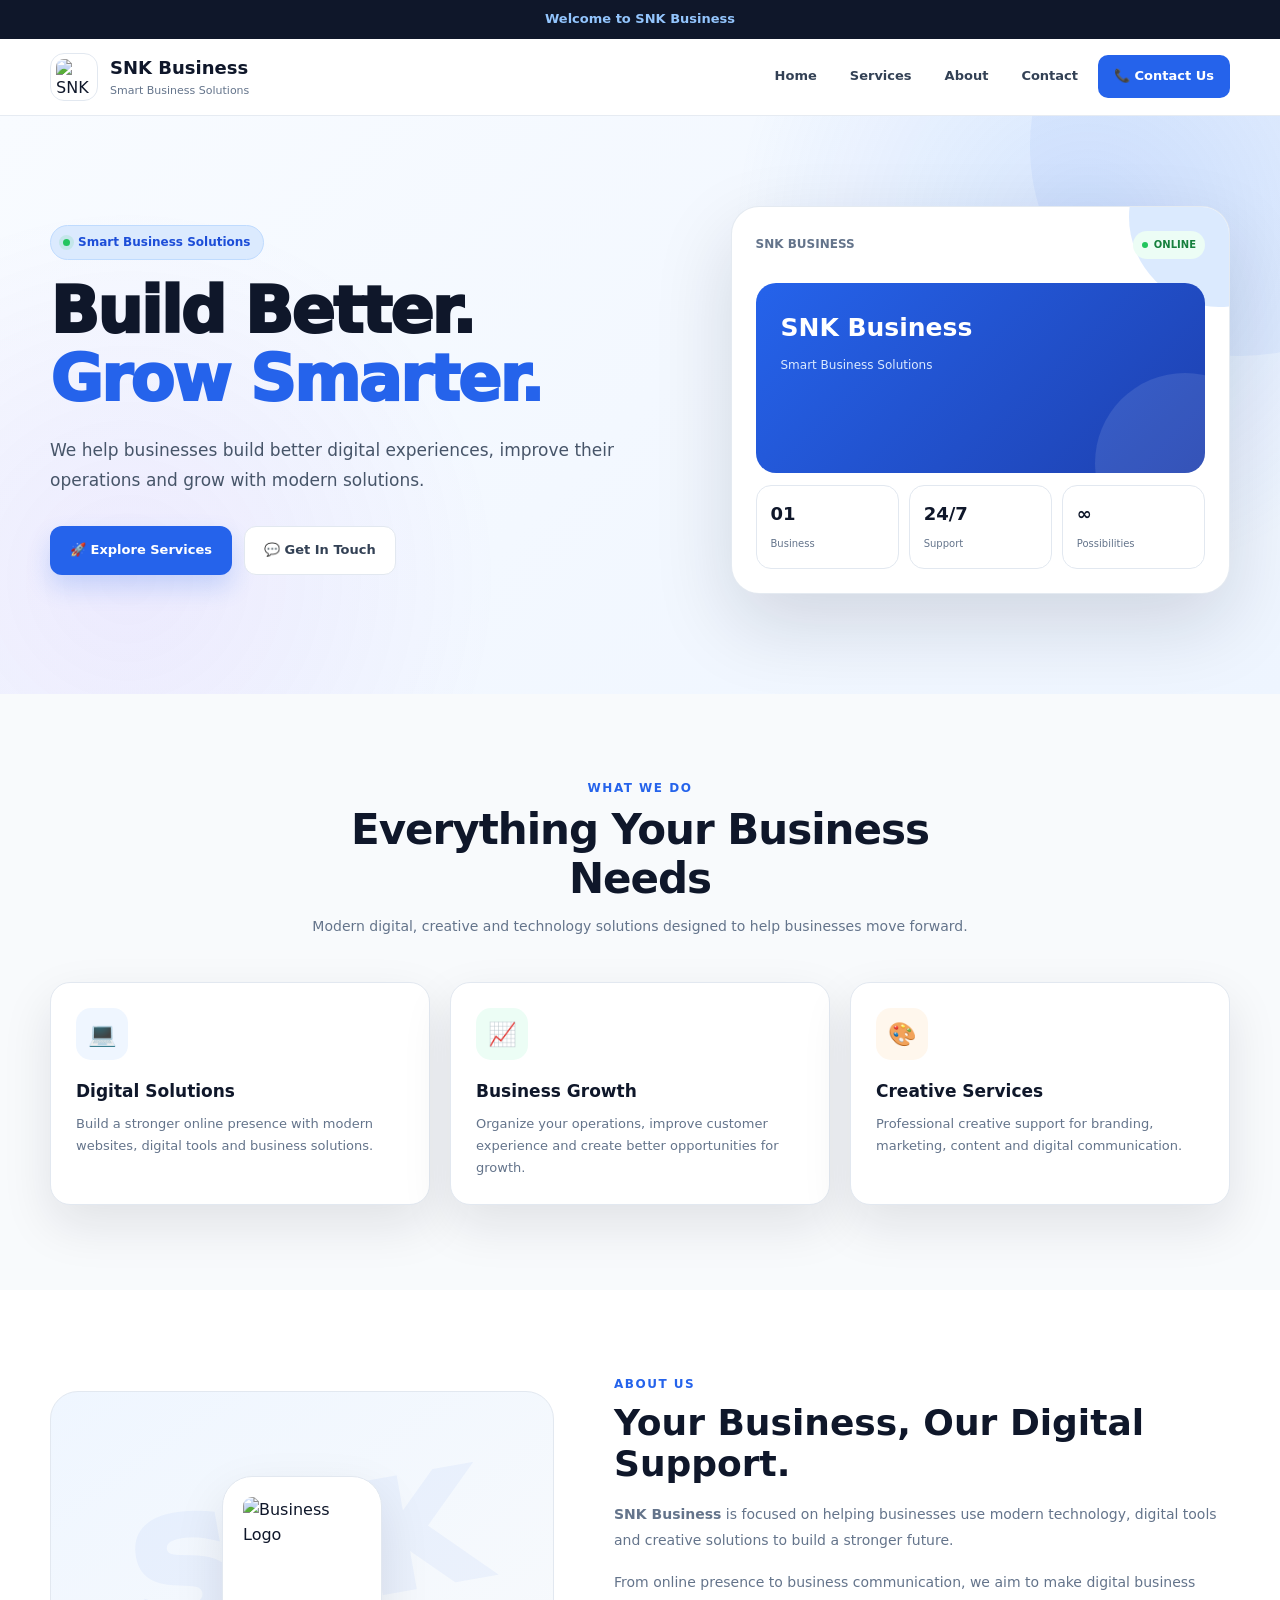
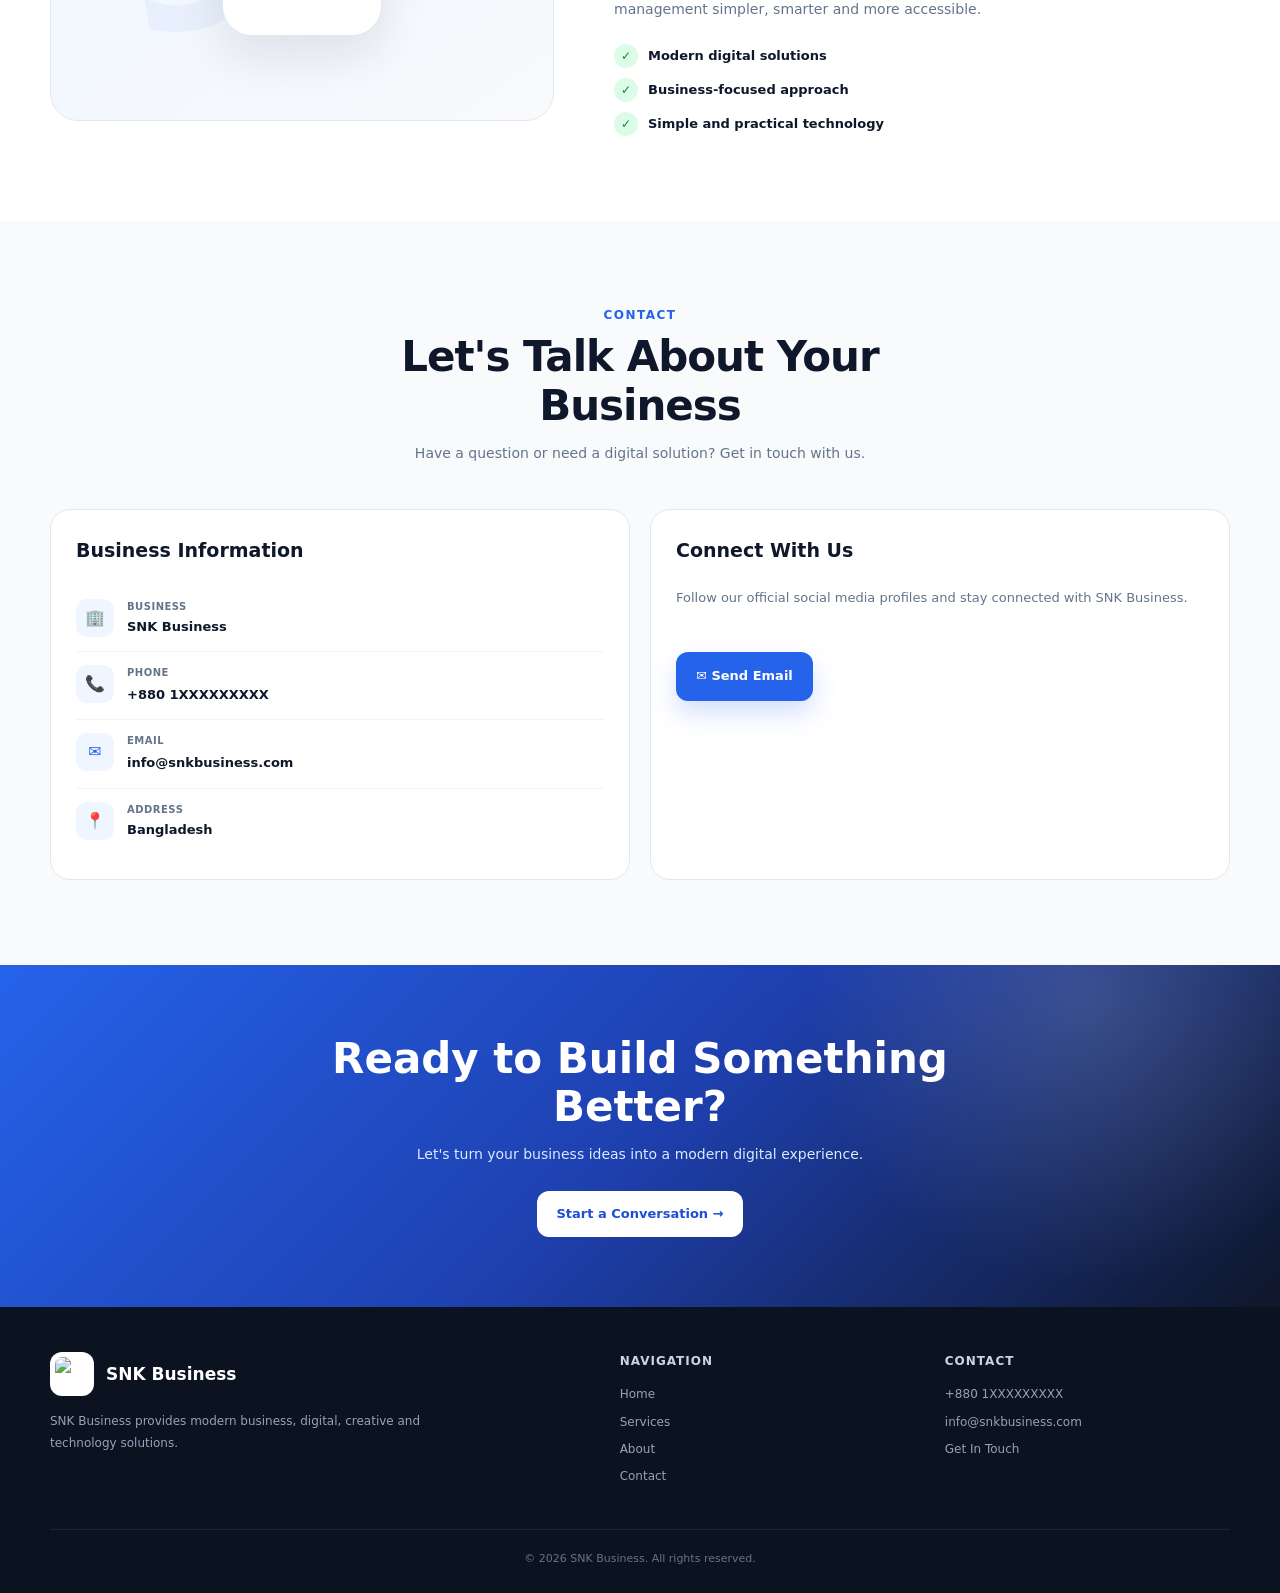
==== commit 17a7ad85: "Update index.html" ====
--- a/admin-login/index.html
+++ b/admin-login/index.html
@@ -1,45 +1,51 @@
 <!DOCTYPE html>
+
 <html lang="en">
 <head>
   <meta charset="UTF-8">
-
   <meta name="viewport" content="width=device-width, initial-scale=1.0">
 
-  <title>SNK Business Admin Dashboard</title>
-
-  <meta name="description" content="SNK Business Administration Dashboard">
-
-  <link rel="icon" type="image/png" href="assets/favicon.png">
+  <title>SNK Business</title>
+
+<meta
+name="description"
+content="SNK Business — Smart Business Solutions"
+
+
+
+  <link
+    id="siteFavicon"
+    rel="icon"
+    type="image/png"
+    href="assets/favicon.png"
+  >
 
   <style>
-    :root {
-      --primary: #2563eb;
-      --primary-dark: #1d4ed8;
-      --secondary: #0f172a;
-      --bg: #f4f7fb;
-      --card: #ffffff;
-      --text: #0f172a;
-      --muted: #64748b;
-      --border: #e2e8f0;
-      --success: #16a34a;
-      --danger: #dc2626;
-      --warning: #f59e0b;
-      --sidebar-width: 260px;
-      --shadow: 0 10px 30px rgba(15, 23, 42, 0.08);
-      --radius: 18px;
-    }
-
-    * {
-      margin: 0;
-      padding: 0;
-      box-sizing: border-box;
-    }
-
-    html {
-      scroll-behavior: smooth;
-    }
-
-    body {
+    :root{
+      --primary:#2563eb;
+      --primary-dark:#1d4ed8;
+      --secondary:#0f172a;
+      --text:#0f172a;
+      --muted:#64748b;
+      --bg:#f8fafc;
+      --white:#ffffff;
+      --border:#e2e8f0;
+      --success:#16a34a;
+      --shadow:0 20px 50px rgba(15,23,42,.10);
+      --radius:22px;
+    }
+
+    *{
+      margin:0;
+      padding:0;
+      box-sizing:border-box;
+    }
+
+    html{
+      scroll-behavior:smooth;
+    }
+
+    body{
       font-family:
         Inter,
         system-ui,
@@ -47,253 +53,2311 @@
         BlinkMacSystemFont,
         "Segoe UI",
         sans-serif;
-      background: var(--bg);
-      color: var(--text);
-      min-height: 100vh;
+      background:var(--bg);
+      color:var(--text);
+      line-height:1.6;
+    }
+
+    a{
+      text-decoration:none;
+      color:inherit;
     }
 
     button,
     input,
-    textarea {
-      font: inherit;
-    }
-
-    button {
-      cursor: pointer;
-    }
-
-    a {
-      text-decoration: none;
-      color: inherit;
+    textarea{
+      font:inherit;
+    }
+
+    img{
+      max-width:100%;
+      display:block;
+    }
+
+    .container{
+      width:min(1180px, calc(100% - 32px));
+      margin:auto;
     }
 
     /* =========================
-       LOGIN PROTECTION
+       ANNOUNCEMENT
     ========================= */
 
+    .announcement{
+      background:#0f172a;
+      color:#fff;
+      text-align:center;
+      padding:9px 15px;
+      font-size:13px;
+      font-weight:700;
+    }
+
+    .announcement span{
+      color:#93c5fd;
+    }
+
     /* =========================
-       MOBILE OVERLAY
+       HEADER
     ========================= */
 
-    .mobile-overlay {
-      display: none;
-      position: fixed;
-      inset: 0;
-      background: rgba(15, 23, 42, 0.45);
-      z-index: 90;
-    }
-
-    .mobile-overlay.show {
-      display: block;
+    .header{
+      position:sticky;
+      top:0;
+      z-index:100;
+      background:rgba(255,255,255,.92);
+      backdrop-filter:blur(18px);
+      border-bottom:1px solid rgba(226,232,240,.85);
+    }
+
+    .nav{
+      min-height:76px;
+      display:flex;
+      align-items:center;
+      justify-content:space-between;
+      gap:25px;
+    }
+
+    .brand{
+      display:flex;
+      align-items:center;
+      gap:12px;
+      min-width:0;
+    }
+
+    .brand-logo{
+      width:48px;
+      height:48px;
+      object-fit:contain;
+      border-radius:14px;
+      border:1px solid var(--border);
+      background:#fff;
+      padding:5px;
+    }
+
+    .brand-info{
+      min-width:0;
+    }
+
+    .brand-name{
+      font-size:18px;
+      font-weight:900;
+      white-space:nowrap;
+      overflow:hidden;
+      text-overflow:ellipsis;
+    }
+
+    .brand-tagline{
+      color:var(--muted);
+      font-size:11px;
+      white-space:nowrap;
+      overflow:hidden;
+      text-overflow:ellipsis;
+    }
+
+    .nav-links{
+      display:flex;
+      align-items:center;
+      gap:7px;
+    }
+
+    .nav-links a{
+      padding:10px 13px;
+      border-radius:10px;
+      font-size:13px;
+      font-weight:700;
+      color:#334155;
+      transition:.2s;
+    }
+
+    .nav-links a:hover{
+      background:#eff6ff;
+      color:var(--primary);
+    }
+
+    .nav-contact{
+      display:inline-flex !important;
+      align-items:center;
+      gap:7px;
+      background:var(--primary);
+      color:#fff !important;
+      padding:11px 16px !important;
+    }
+
+    .nav-contact:hover{
+      background:var(--primary-dark) !important;
+    }
+
+    .mobile-menu{
+      display:none;
+      width:42px;
+      height:42px;
+      border:1px solid var(--border);
+      border-radius:11px;
+      background:#fff;
+      color:var(--primary);
+      font-size:20px;
     }
 
     /* =========================
-       SIDEBAR
+       HERO
     ========================= */
 
-    .sidebar {
-      position: fixed;
-      top: 0;
-      left: 0;
-      width: var(--sidebar-width);
-      height: 100vh;
-      background: #0b1220;
-      color: #fff;
-      z-index: 100;
-      display: flex;
-      flex-direction: column;
-      overflow-y: auto;
-    }
-
-    .brand {
-      height: 78px;
-      padding: 14px 18px;
-      display: flex;
-      align-items: center;
-      gap: 12px;
-      border-bottom: 1px solid rgba(255,255,255,0.08);
-    }
-
-    .brand-logo {
-      width: 46px;
-      height: 46px;
-      border-radius: 12px;
-      object-fit: contain;
-      background: #fff;
-      padding: 5px;
-    }
-
-    .brand-text {
-      min-width: 0;
-    }
-
-    .brand-name {
-      font-size: 17px;
-      font-weight: 800;
-      white-space: nowrap;
-      overflow: hidden;
-      text-overflow: ellipsis;
-    }
-
-    .brand-role {
-      font-size: 11px;
-      color: #94a3b8;
-      margin-top: 3px;
-    }
-
-    .sidebar-section {
-      padding: 20px 14px 8px;
-      color: #64748b;
-      text-transform: uppercase;
-      font-size: 10px;
-      font-weight: 800;
-      letter-spacing: 1px;
-    }
-
-    .nav {
-      padding: 6px 12px;
-    }
-
-    .nav-item {
-      width: 100%;
-      border: 0;
-      background: transparent;
-      color: #cbd5e1;
-      display: flex;
-      align-items: center;
-      gap: 12px;
-      padding: 12px 13px;
-      border-radius: 12px;
-      margin-bottom: 5px;
-      font-size: 14px;
-      text-align: left;
-      transition: 0.2s ease;
-    }
-
-    .nav-item:hover {
-      background: rgba(255,255,255,0.07);
-      color: #fff;
-    }
-
-    .nav-item.active {
-      background: linear-gradient(
-        135deg,
-        var(--primary),
-        var(--primary-dark)
-      );
-      color: #fff;
-      box-shadow: 0 8px 20px rgba(37,99,235,0.25);
-    }
-
-    .nav-icon {
-      width: 22px;
-      text-align: center;
-      font-size: 17px;
-    }
-
-    .sidebar-bottom {
-      margin-top: auto;
-      padding: 14px;
-      border-top: 1px solid rgba(255,255,255,0.08);
-    }
-
-    .admin-mini {
-      display: flex;
-      align-items: center;
-      gap: 10px;
-      padding: 9px;
-      margin-bottom: 10px;
-    }
-
-    .admin-avatar {
-      width: 38px;
-      height: 38px;
-      border-radius: 50%;
-      background: linear-gradient(135deg, #2563eb, #7c3aed);
-      display: flex;
-      align-items: center;
-      justify-content: center;
-      font-weight: 800;
-    }
-
-    .admin-mini-name {
-      font-size: 13px;
-      font-weight: 700;
-    }
-
-    .admin-mini-role {
-      color: #94a3b8;
-      font-size: 11px;
-      margin-top: 2px;
-    }
-
-    .logout-btn {
-      width: 100%;
-      border: 1px solid rgba(255,255,255,0.1);
-      background: rgba(220,38,38,0.1);
-      color: #fca5a5;
-      padding: 11px 13px;
-      border-radius: 10px;
-      font-weight: 700;
-    }
-
-    .logout-btn:hover {
-      background: rgba(220,38,38,0.2);
+    .hero{
+      position:relative;
+      overflow:hidden;
+      padding:90px 0 100px;
+      background:
+        radial-gradient(
+          circle at 85% 20%,
+          rgba(59,130,246,.16),
+          transparent 30%
+        ),
+        radial-gradient(
+          circle at 10% 80%,
+          rgba(124,58,237,.08),
+          transparent 30%
+        ),
+        linear-gradient(
+          135deg,
+          #f8fbff,
+          #eef5ff
+        );
+    }
+
+    .hero::before{
+      content:"";
+      position:absolute;
+      width:420px;
+      height:420px;
+      right:-170px;
+      top:-180px;
+      border-radius:50%;
+      background:rgba(37,99,235,.06);
+    }
+
+    .hero-grid{
+      position:relative;
+      z-index:2;
+      display:grid;
+      grid-template-columns:1.1fr .9fr;
+      align-items:center;
+      gap:70px;
+    }
+
+    .hero-badge{
+      display:inline-flex;
+      align-items:center;
+      gap:8px;
+      background:#dbeafe;
+      color:#1d4ed8;
+      border:1px solid #bfdbfe;
+      padding:7px 12px;
+      border-radius:999px;
+      font-size:12px;
+      font-weight:800;
+      margin-bottom:18px;
+    }
+
+    .hero-badge i{
+      width:7px;
+      height:7px;
+      background:#22c55e;
+      border-radius:50%;
+      box-shadow:0 0 0 4px rgba(34,197,94,.12);
+    }
+
+    .hero h1{
+      font-size:clamp(38px,5vw,66px);
+      line-height:1.05;
+      letter-spacing:-2px;
+      font-weight:950;
+      max-width:720px;
+    }
+
+    .hero h1 span{
+      color:var(--primary);
+    }
+
+    .hero-description{
+      color:#475569;
+      font-size:17px;
+      max-width:650px;
+      margin-top:22px;
+      line-height:1.8;
+    }
+
+    .hero-actions{
+      display:flex;
+      flex-wrap:wrap;
+      gap:12px;
+      margin-top:30px;
+    }
+
+    .btn{
+      display:inline-flex;
+      align-items:center;
+      justify-content:center;
+      gap:8px;
+      border-radius:12px;
+      padding:13px 19px;
+      font-size:13px;
+      font-weight:800;
+      transition:.2s;
+      border:1px solid transparent;
+    }
+
+    .btn-primary{
+      background:var(--primary);
+      color:#fff;
+      box-shadow:0 12px 25px rgba(37,99,235,.20);
+    }
+
+    .btn-primary:hover{
+      background:var(--primary-dark);
+      transform:translateY(-2px);
+    }
+
+    .btn-light{
+      background:#fff;
+      border-color:var(--border);
+      color:#334155;
+    }
+
+    .btn-light:hover{
+      border-color:#93c5fd;
+      color:var(--primary);
+      transform:translateY(-2px);
+    }
+
+    .hero-visual{
+      position:relative;
+    }
+
+    .hero-card{
+      background:#fff;
+      border:1px solid rgba(226,232,240,.9);
+      border-radius:28px;
+      padding:24px;
+      box-shadow:0 30px 80px rgba(15,23,42,.14);
+      position:relative;
+      overflow:hidden;
+    }
+
+    .hero-card::before{
+      content:"";
+      position:absolute;
+      width:180px;
+      height:180px;
+      right:-80px;
+      top:-80px;
+      border-radius:50%;
+      background:#dbeafe;
+    }
+
+    .hero-card-top{
+      display:flex;
+      align-items:center;
+      justify-content:space-between;
+      margin-bottom:24px;
+      position:relative;
+      z-index:2;
+    }
+
+    .dashboard-label{
+      font-size:12px;
+      color:var(--muted);
+      font-weight:700;
+    }
+
+    .live-pill{
+      display:inline-flex;
+      align-items:center;
+      gap:6px;
+      background:#ecfdf5;
+      color:#15803d;
+      padding:6px 9px;
+      border-radius:999px;
+      font-size:10px;
+      font-weight:800;
+    }
+
+    .live-pill i{
+      width:6px;
+      height:6px;
+      border-radius:50%;
+      background:#22c55e;
+    }
+
+    .visual-main{
+      background:
+        linear-gradient(
+          135deg,
+          #2563eb,
+          #1e40af
+        );
+      color:#fff;
+      border-radius:20px;
+      padding:25px;
+      min-height:190px;
+      position:relative;
+      overflow:hidden;
+    }
+
+    .visual-main::after{
+      content:"";
+      position:absolute;
+      width:180px;
+      height:180px;
+      right:-70px;
+      bottom:-80px;
+      border-radius:50%;
+      background:rgba(255,255,255,.10);
+    }
+
+    .visual-main h3{
+      font-size:25px;
+      position:relative;
+      z-index:2;
+    }
+
+    .visual-main p{
+      margin-top:8px;
+      color:#dbeafe;
+      font-size:12px;
+      max-width:300px;
+      position:relative;
+      z-index:2;
+    }
+
+    .visual-stats{
+      display:grid;
+      grid-template-columns:repeat(3,1fr);
+      gap:10px;
+      margin-top:12px;
+    }
+
+    .visual-stat{
+      padding:14px;
+      border:1px solid var(--border);
+      border-radius:15px;
+      background:#fff;
+    }
+
+    .visual-stat strong{
+      display:block;
+      font-size:18px;
+    }
+
+    .visual-stat span{
+      color:var(--muted);
+      font-size:10px;
     }
 
     /* =========================
-       MAIN
+       FEATURES
     ========================= */
 
-    .main {
-      margin-left: var(--sidebar-width);
-      min-height: 100vh;
-    }
-
-    .topbar {
-      height: 78px;
-      background: rgba(255,255,255,0.92);
-      backdrop-filter: blur(12px);
-      border-bottom: 1px solid var(--border);
-      display: flex;
-      align-items: center;
-      justify-content: space-between;
-      padding: 0 28px;
-      position: sticky;
-      top: 0;
-      z-index: 50;
-    }
-
-    .topbar-left {
-      display: flex;
-      align-items: center;
-      gap: 14px;
-    }
-
-    .menu-btn {
-      display: none;
-      border: 0;
-      background: #eef2ff;
-      color: var(--primary);
-      width: 42px;
-      height: 42px;
-      border-radius: 10px;
-      font-size: 20px;
-    }
-
-    .page-title h1 {
-      font-size: 20px;
-      font-weight: 800;
-    }
-
-    .page-title p {
-      color: var(--muted);
-      font-size: 12px;
-      margin-top: 2px;
-    }
-
-    .topbar-right {
-      display: flex;
-      align-items: center;
-      gap: 10px;
-    }
+    .section{
+      padding:85px 0;
+    }
+
+    .section-header{
+      text-align:center;
+      max-width:680px;
+      margin:0 auto 45px;
+    }
+
+    .section-kicker{
+      color:var(--primary);
+      font-size:12px;
+      font-weight:900;
+      text-transform:uppercase;
+      letter-spacing:1.5px;
+      margin-bottom:8px;
+    }
+
+    .section-title{
+      font-size:clamp(28px,4vw,42px);
+      line-height:1.15;
+      letter-spacing:-1px;
+      font-weight:900;
+    }
+
+    .section-description{
+      color:var(--muted);
+      margin-top:12px;
+      font-size:14px;
+    }
+
+    .feature-grid{
+      display:grid;
+      grid-template-columns:repeat(3,1fr);
+      gap:20px;
+    }
+
+    .feature-card{
+      background:#fff;
+      border:1px solid var(--border);
+      border-radius:20px;
+      padding:25px;
+      box-shadow:var(--shadow);
+      transition:.25s;
+    }
+
+    .feature-card:hover{
+      transform:translateY(-5px);
+      border-color:#bfdbfe;
+    }
+
+    .feature-icon{
+      width:52px;
+      height:52px;
+      display:flex;
+      align-items:center;
+      justify-content:center;
+      background:#eff6ff;
+      color:var(--primary);
+      border-radius:15px;
+      font-size:23px;
+      margin-bottom:18px;
+    }
+
+    .feature-card:nth-child(2) .feature-icon{
+      background:#ecfdf5;
+      color:#16a34a;
+    }
+
+    .feature-card:nth-child(3) .feature-icon{
+      background:#fff7ed;
+      color:#ea580c;
+    }
+
+    .feature-card h3{
+      font-size:17px;
+      margin-bottom:7px;
+    }
+
+    .feature-card p{
+      color:var(--muted);
+      font-size:13px;
+      line-height:1.7;
+    }
+
+    /* =========================
+       ABOUT
+    ========================= */
+
+    .about{
+      background:#fff;
+    }
+
+    .about-grid{
+      display:grid;
+      grid-template-columns:.9fr 1.1fr;
+      gap:60px;
+      align-items:center;
+    }
+
+    .about-box{
+      background:
+        linear-gradient(
+          145deg,
+          #eff6ff,
+          #f8fafc
+        );
+      border:1px solid var(--border);
+      border-radius:28px;
+      padding:30px;
+      min-height:330px;
+      display:flex;
+      align-items:center;
+      justify-content:center;
+      position:relative;
+      overflow:hidden;
+    }
+
+    .about-box::before{
+      content:"SNK";
+      position:absolute;
+      font-size:150px;
+      font-weight:950;
+      color:rgba(37,99,235,.05);
+      transform:rotate(-10deg);
+    }
+
+    .about-logo{
+      width:160px;
+      height:160px;
+      object-fit:contain;
+      background:#fff;
+      border-radius:30px;
+      padding:20px;
+      border:1px solid var(--border);
+      box-shadow:var(--shadow);
+      position:relative;
+      z-index:2;
+    }
+
+    .about-content h2{
+      font-size:36px;
+      line-height:1.15;
+      margin-bottom:16px;
+    }
+
+    .about-content p{
+      color:var(--muted);
+      font-size:14px;
+      line-height:1.9;
+      margin-bottom:15px;
+    }
+
+    .check-list{
+      display:grid;
+      gap:10px;
+      margin-top:22px;
+    }
+
+    .check-item{
+      display:flex;
+      align-items:center;
+      gap:10px;
+      font-size:13px;
+      font-weight:700;
+    }
+
+    .check{
+      width:24px;
+      height:24px;
+      display:flex;
+      align-items:center;
+      justify-content:center;
+      border-radius:50%;
+      background:#dcfce7;
+      color:#15803d;
+      font-size:12px;
+    }
+
+    /* =========================
+       CONTACT
+    ========================= */
+
+    .contact-section{
+      padding:85px 0;
+      background:#f8fafc;
+    }
+
+    .contact-grid{
+      display:grid;
+      grid-template-columns:1fr 1fr;
+      gap:20px;
+    }
+
+    .contact-card{
+      background:#fff;
+      border:1px solid var(--border);
+      border-radius:20px;
+      padding:25px;
+    }
+
+    .contact-card h3{
+      margin-bottom:20px;
+      font-size:19px;
+    }
+
+    .contact-item{
+      display:flex;
+      align-items:flex-start;
+      gap:13px;
+      padding:13px 0;
+      border-bottom:1px solid #f1f5f9;
+    }
+
+    .contact-item:last-child{
+      border-bottom:0;
+    }
+
+    .contact-icon{
+      width:38px;
+      height:38px;
+      display:flex;
+      align-items:center;
+      justify-content:center;
+      background:#eff6ff;
+      color:var(--primary);
+      border-radius:11px;
+      flex-shrink:0;
+    }
+
+    .contact-label{
+      color:var(--muted);
+      font-size:10px;
+      text-transform:uppercase;
+      font-weight:800;
+      letter-spacing:.5px;
+    }
+
+    .contact-value{
+      margin-top:2px;
+      font-size:13px;
+      font-weight:700;
+      word-break:break-word;
+    }
+
+    .social-box{
+      display:flex;
+      flex-wrap:wrap;
+      gap:10px;
+      margin-top:18px;
+    }
+
+    .social-link{
+      display:inline-flex;
+      align-items:center;
+      gap:7px;
+      border:1px solid var(--border);
+      padding:10px 12px;
+      border-radius:10px;
+      font-size:12px;
+      font-weight:800;
+      transition:.2s;
+    }
+
+    .social-link:hover{
+      border-color:#93c5fd;
+      color:var(--primary);
+      background:#eff6ff;
+    }
+
+    /* =========================
+       CTA
+    ========================= */
+
+    .cta{
+      padding:70px 0;
+      background:
+        radial-gradient(
+          circle at 85% 10%,
+          rgba(255,255,255,.15),
+          transparent 25%
+        ),
+        linear-gradient(
+          135deg,
+          #2563eb,
+          #1e40af,
+          #0f172a
+        );
+      color:#fff;
+    }
+
+    .cta-box{
+      text-align:center;
+      max-width:720px;
+      margin:auto;
+    }
+
+    .cta h2{
+      font-size:clamp(28px,4vw,42px);
+      line-height:1.15;
+    }
+
+    .cta p{
+      color:#dbeafe;
+      margin-top:12px;
+      font-size:14px;
+    }
+
+    .cta .btn-light{
+      margin-top:25px;
+      border:0;
+      color:#1d4ed8;
+    }
+
+    /* =========================
+       FOOTER
+    ========================= */
+
+    footer{
+      background:#0b1220;
+      color:#fff;
+      padding:45px 0 25px;
+    }
+
+    .footer-grid{
+      display:grid;
+      grid-template-columns:1.3fr .7fr .7fr;
+      gap:40px;
+      padding-bottom:35px;
+    }
+
+    .footer-brand{
+      display:flex;
+      align-items:center;
+      gap:12px;
+      margin-bottom:15px;
+    }
+
+    .footer-brand img{
+      width:44px;
+      height:44px;
+      background:#fff;
+      border-radius:12px;
+      padding:5px;
+      object-fit:contain;
+    }
+
+    .footer-brand strong{
+      font-size:17px;
+    }
+
+    .footer-description{
+      color:#94a3b8;
+      font-size:12px;
+      line-height:1.8;
+      max-width:420px;
+    }
+
+    .footer-column h4{
+      font-size:12px;
+      text-transform:uppercase;
+      letter-spacing:1px;
+      margin-bottom:14px;
+      color:#cbd5e1;
+    }
+
+    .footer-column a{
+      display:block;
+      color:#94a3b8;
+      font-size:12px;
+      margin:8px 0;
+    }
+
+    .footer-column a:hover{
+      color:#fff;
+    }
+
+    .copyright{
+      border-top:1px solid rgba(255,255,255,.08);
+      padding-top:20px;
+      text-align:center;
+      color:#64748b;
+      font-size:11px;
+    }
+
+    /* =========================
+       MOBILE
+    ========================= */
+
+    @media(max-width:900px){
+
+      .nav-links{
+        display:none;
+        position:absolute;
+        top:76px;
+        left:16px;
+        right:16px;
+        background:#fff;
+        border:1px solid var(--border);
+        border-radius:16px;
+        padding:10px;
+        box-shadow:var(--shadow);
+        flex-direction:column;
+        align-items:stretch;
+      }
+
+      .nav-links.open{
+        display:flex;
+      }
+
+      .nav-links a{
+        width:100%;
+      }
+
+      .mobile-menu{
+        display:block;
+      }
+
+      .hero{
+        padding:65px 0;
+      }
+
+      .hero-grid{
+        grid-template-columns:1fr;
+        gap:40px;
+      }
+
+      .hero-visual{
+        max-width:620px;
+        margin:auto;
+        width:100%;
+      }
+
+      .feature-grid{
+        grid-template-columns:1fr 1fr;
+      }
+
+      .about-grid{
+        grid-template-columns:1fr;
+        gap:35px;
+      }
+
+      .contact-grid{
+        grid-template-columns:1fr;
+      }
+
+      .footer-grid{
+        grid-template-columns:1fr 1fr;
+      }
+    }
+
+    @media(max-width:600px){
+
+      .container{
+        width:min(100% - 24px, 1180px);
+      }
+
+      .brand-logo{
+        width:43px;
+        height:43px;
+      }
+
+      .brand-name{
+        font-size:16px;
+      }
+
+      .brand-tagline{
+        font-size:10px;
+      }
+
+      .hero h1{
+        font-size:39px;
+        letter-spacing:-1.5px;
+      }
+
+      .hero-description{
+        font-size:14px;
+      }
+
+      .hero-actions{
+        flex-direction:column;
+      }
+
+      .hero-actions .btn{
+        width:100%;
+      }
+
+      .visual-stats{
+        grid-template-columns:1fr;
+      }
+
+      .section{
+        padding:65px 0;
+      }
+
+      .feature-grid{
+        grid-template-columns:1fr;
+      }
+
+      .about-content h2{
+        font-size:29px;
+      }
+
+      .footer-grid{
+        grid-template-columns:1fr;
+        gap:25px;
+      }
+
+      .announcement{
+        font-size:11px;
+      }
+    }
+  </style>
+
+</head>
+
+<body>
+
+  <!-- =========================
+       ANNOUNCEMENT
+  ========================= -->
+
+  <div class="announcement">
+    <span id="noticeText">
+      Welcome to SNK Business
+    </span>
+  </div>
+
+  <!-- =========================
+       HEADER
+  ========================= -->
+
+  <header class="header">
+
+<div class="container nav">
+
+  <a href="#" class="brand">
+
+    <img
+      id="brandLogo"
+      class="brand-logo"
+      src="assets/logo.png"
+      alt="SNK Business"
+    >
+
+    <div class="brand-info">
+
+      <div
+        class="brand-name"
+        id="brandName"
+      >
+        SNK Business
+      </div>
+
+      <div
+        class="brand-tagline"
+        id="brandTagline"
+      >
+        Smart Business Solutions
+      </div>
+
+    </div>
+
+  </a>
+
+
+  <nav
+    class="nav-links"
+    id="navLinks"
+  >
+
+    <a href="#home">
+      Home
+    </a>
+
+    <a href="#services">
+      Services
+    </a>
+
+    <a href="#about">
+      About
+    </a>
+
+    <a href="#contact">
+      Contact
+    </a>
+
+    <a
+      href="#contact"
+      class="nav-contact"
+    >
+      📞 Contact Us
+    </a>
+
+  </nav>
+
+
+  <button
+    class="mobile-menu"
+    id="mobileMenu"
+    aria-label="Open menu"
+  >
+    ☰
+  </button>
+
+</div>
+
+  </header>
+
+  <!-- =========================
+       HERO
+  ========================= -->
+
+  <main>
+
+<section
+  class="hero"
+  id="home"
+>
+
+  <div class="container hero-grid">
+
+    <div>
+
+      <div class="hero-badge">
+        <i></i>
+        Smart Business Solutions
+      </div>
+
+      <h1>
+        Build Better.
+        <span>Grow Smarter.</span>
+      </h1>
+
+      <p
+        class="hero-description"
+        id="heroDescription"
+      >
+        We help businesses build better digital experiences,
+        improve their operations and grow with modern solutions.
+      </p>
+
+      <div class="hero-actions">
+
+        <a
+          href="#services"
+          class="btn btn-primary"
+        >
+          🚀 Explore Services
+        </a>
+
+        <a
+          href="#contact"
+          class="btn btn-light"
+        >
+          💬 Get In Touch
+        </a>
+
+      </div>
+
+    </div>
+
+
+    <div class="hero-visual">
+
+      <div class="hero-card">
+
+        <div class="hero-card-top">
+
+          <div class="dashboard-label">
+            SNK BUSINESS
+          </div>
+
+          <div class="live-pill">
+            <i></i>
+            ONLINE
+          </div>
+
+        </div>
+
+
+        <div class="visual-main">
+
+          <h3 id="visualBusinessName">
+            SNK Business
+          </h3>
+
+          <p id="visualTagline">
+            Smart Business Solutions
+          </p>
+
+        </div>
+
+
+        <div class="visual-stats">
+
+          <div class="visual-stat">
+            <strong>01</strong>
+            <span>Business</span>
+          </div>
+
+          <div class="visual-stat">
+            <strong>24/7</strong>
+            <span>Support</span>
+          </div>
+
+          <div class="visual-stat">
+            <strong>∞</strong>
+            <span>Possibilities</span>
+          </div>
+
+        </div>
+
+      </div>
+
+    </div>
+
+  </div>
+
+</section>
+
+
+<!-- =========================
+     SERVICES
+========================= -->
+
+<section
+  class="section"
+  id="services"
+>
+
+  <div class="container">
+
+    <div class="section-header">
+
+      <div class="section-kicker">
+        What We Do
+      </div>
+
+      <h2 class="section-title">
+        Everything Your Business Needs
+      </h2>
+
+      <p class="section-description">
+        Modern digital, creative and technology solutions
+        designed to help businesses move forward.
+      </p>
+
+    </div>
+
+
+    <div class="feature-grid">
+
+      <article class="feature-card">
+
+        <div class="feature-icon">
+          💻
+        </div>
+
+        <h3>
+          Digital Solutions
+        </h3>
+
+        <p>
+          Build a stronger online presence with modern
+          websites, digital tools and business solutions.
+        </p>
+
+      </article>
+
+
+      <article class="feature-card">
+
+        <div class="feature-icon">
+          📈
+        </div>
+
+        <h3>
+          Business Growth
+        </h3>
+
+        <p>
+          Organize your operations, improve customer
+          experience and create better opportunities for growth.
+        </p>
+
+      </article>
+
+
+      <article class="feature-card">
+
+        <div class="feature-icon">
+          🎨
+        </div>
+
+        <h3>
+          Creative Services
+        </h3>
+
+        <p>
+          Professional creative support for branding,
+          marketing, content and digital communication.
+        </p>
+
+      </article>
+
+    </div>
+
+  </div>
+
+</section>
+
+
+<!-- =========================
+     ABOUT
+========================= -->
+
+<section
+  class="section about"
+  id="about"
+>
+
+  <div class="container about-grid">
+
+    <div class="about-box">
+
+      <img
+        id="aboutLogo"
+        class="about-logo"
+        src="assets/logo.png"
+        alt="Business Logo"
+      >
+
+    </div>
+
+
+    <div class="about-content">
+
+      <div class="section-kicker">
+        About Us
+      </div>
+
+      <h2 id="aboutTitle">
+        Your Business,
+        Our Digital Support.
+      </h2>
+
+      <p>
+        <strong id="aboutBusinessName">
+          SNK Business
+        </strong>
+        is focused on helping businesses use modern
+        technology, digital tools and creative solutions
+        to build a stronger future.
+      </p>
+
+      <p>
+        From online presence to business communication,
+        we aim to make digital business management simpler,
+        smarter and more accessible.
+      </p>
+
+
+      <div class="check-list">
+
+        <div class="check-item">
+          <span class="check">✓</span>
+          Modern digital solutions
+        </div>
+
+        <div class="check-item">
+          <span class="check">✓</span>
+          Business-focused approach
+        </div>
+
+        <div class="check-item">
+          <span class="check">✓</span>
+          Simple and practical technology
+        </div>
+
+      </div>
+
+    </div>
+
+  </div>
+
+</section>
+
+
+<!-- =========================
+     CONTACT
+========================= -->
+
+<section
+  class="contact-section"
+  id="contact"
+>
+
+  <div class="container">
+
+    <div class="section-header">
+
+      <div class="section-kicker">
+        Contact
+      </div>
+
+      <h2 class="section-title">
+        Let's Talk About Your Business
+      </h2>
+
+      <p class="section-description">
+        Have a question or need a digital solution?
+        Get in touch with us.
+      </p>
+
+    </div>
+
+
+    <div class="contact-grid">
+
+      <div class="contact-card">
+
+        <h3>
+          Business Information
+        </h3>
+
+
+        <div class="contact-item">
+
+          <div class="contact-icon">
+            🏢
+          </div>
+
+          <div>
+
+            <div class="contact-label">
+              Business
+            </div>
+
+            <div
+              class="contact-value"
+              id="contactBusiness"
+            >
+              SNK Business
+            </div>
+
+          </div>
+
+        </div>
+
+
+        <div class="contact-item">
+
+          <div class="contact-icon">
+            📞
+          </div>
+
+          <div>
+
+            <div class="contact-label">
+              Phone
+            </div>
+
+            <a
+              class="contact-value"
+              id="contactPhone"
+              href="#"
+            >
+              +880 1XXXXXXXXX
+            </a>
+
+          </div>
+
+        </div>
+
+
+        <div class="contact-item">
+
+          <div class="contact-icon">
+            ✉️
+          </div>
+
+          <div>
+
+            <div class="contact-label">
+              Email
+            </div>
+
+            <a
+              class="contact-value"
+              id="contactEmail"
+              href="#"
+            >
+              info@snkbusiness.com
+            </a>
+
+          </div>
+
+        </div>
+
+
+        <div class="contact-item">
+
+          <div class="contact-icon">
+            📍
+          </div>
+
+          <div>
+
+            <div class="contact-label">
+              Address
+            </div>
+
+            <div
+              class="contact-value"
+              id="contactAddress"
+            >
+              Bangladesh
+            </div>
+
+          </div>
+
+        </div>
+
+      </div>
+
+
+      <div class="contact-card">
+
+        <h3>
+          Connect With Us
+        </h3>
+
+        <p
+          style="
+            color:#64748b;
+            font-size:13px;
+            line-height:1.8;
+          "
+        >
+          Follow our official social media profiles
+          and stay connected with
+          <span id="socialBusinessName">
+            SNK Business
+          </span>.
+        </p>
+
+
+        <div
+          class="social-box"
+          id="socialBox"
+        >
+
+          <a
+            id="facebookLink"
+            class="social-link"
+            href="#"
+            target="_blank"
+            rel="noopener"
+          >
+            📘 Facebook
+          </a>
+
+          <a
+            id="instagramLink"
+            class="social-link"
+            href="#"
+            target="_blank"
+            rel="noopener"
+          >
+            📸 Instagram
+          </a>
+
+          <a
+            id="linkedinLink"
+            class="social-link"
+            href="#"
+            target="_blank"
+            rel="noopener"
+          >
+            💼 LinkedIn
+          </a>
+
+          <a
+            id="youtubeLink"
+            class="social-link"
+            href="#"
+            target="_blank"
+            rel="noopener"
+          >
+            ▶️ YouTube
+          </a>
+
+        </div>
+
+
+        <a
+          id="emailButton"
+          href="#"
+          class="btn btn-primary"
+          style="margin-top:25px;"
+        >
+          ✉️ Send Email
+        </a>
+
+      </div>
+
+    </div>
+
+  </div>
+
+</section>
+
+
+<!-- =========================
+     CTA
+========================= -->
+
+<section class="cta">
+
+  <div class="container">
+
+    <div class="cta-box">
+
+      <h2>
+        Ready to Build Something Better?
+      </h2>
+
+      <p>
+        Let's turn your business ideas into a modern
+        digital experience.
+      </p>
+
+      <a
+        href="#contact"
+        class="btn btn-light"
+      >
+        Start a Conversation →
+      </a>
+
+    </div>
+
+  </div>
+
+</section>
+
+  </main>
+
+  <!-- =========================
+       FOOTER
+  ========================= -->
+
+  <footer>
+
+<div class="container">
+
+  <div class="footer-grid">
+
+    <div>
+
+      <div class="footer-brand">
+
+        <img
+          id="footerLogo"
+          src="assets/logo.png"
+          alt="SNK Business"
+        >
+
+        <strong id="footerBusinessName">
+          SNK Business
+        </strong>
+
+      </div>
+
+      <p
+        class="footer-description"
+        id="footerText"
+      >
+        SNK Business provides modern business,
+        digital, creative and technology solutions.
+      </p>
+
+    </div>
+
+
+    <div class="footer-column">
+
+      <h4>
+        Navigation
+      </h4>
+
+      <a href="#home">
+        Home
+      </a>
+
+      <a href="#services">
+        Services
+      </a>
+
+      <a href="#about">
+        About
+      </a>
+
+      <a href="#contact">
+        Contact
+      </a>
+
+    </div>
+
+
+    <div class="footer-column">
+
+      <h4>
+        Contact
+      </h4>
+
+      <a
+        id="footerPhone"
+        href="#"
+      >
+        +880 1XXXXXXXXX
+      </a>
+
+      <a
+        id="footerEmail"
+        href="#"
+      >
+        info@snkbusiness.com
+      </a>
+
+      <a
+        href="#contact"
+      >
+        Get In Touch
+      </a>
+
+    </div>
+
+  </div>
+
+
+  <div
+    class="copyright"
+    id="copyright"
+  >
+    © 2026 SNK Business. All rights reserved.
+  </div>
+
+</div>
+
+  </footer>
+
+  <!-- =========================
+       JAVASCRIPT
+  ========================= -->
+
+  <script>
+
+    "use strict";
+
+
+    /* ==========================================
+       DEFAULT SETTINGS
+    ========================================== */
+
+    const defaultSettings = {
+
+      businessName:
+        "SNK Business",
+
+      tagline:
+        "Smart Business Solutions",
+
+      notice:
+        "Welcome to SNK Business",
+
+      heroDescription:
+        "We help businesses build better digital experiences, improve their operations and grow with modern solutions.",
+
+      phone:
+        "+880 1XXXXXXXXX",
+
+      email:
+        "info@snkbusiness.com",
+
+      address:
+        "Bangladesh",
+
+      facebook:
+        "",
+
+      instagram:
+        "",
+
+      linkedin:
+        "",
+
+      youtube:
+        "",
+
+      footerText:
+        "SNK Business provides modern business, digital, creative and technology solutions.",
+
+      copyright:
+        "© 2026 SNK Business. All rights reserved.",
+
+      logo:
+        "assets/logo.png",
+
+      favicon:
+        "assets/favicon.png"
+
+    };
+
+
+    /* ==========================================
+       GET ADMIN SETTINGS
+    ========================================== */
+
+    function getSettings(){
+
+      try{
+
+        const saved =
+          localStorage.getItem(
+            "snkBusinessSettings"
+          );
+
+        if(!saved){
+
+          return {
+            ...defaultSettings
+          };
+
+        }
+
+        const parsed =
+          JSON.parse(saved);
+
+        return {
+
+          ...defaultSettings,
+
+          ...parsed
+
+        };
+
+      }catch(error){
+
+        console.error(
+          "Unable to load website settings:",
+          error
+        );
+
+        return {
+          ...defaultSettings
+        };
+
+      }
+
+    }
+
+
+    /* ==========================================
+       SAFE TEXT
+    ========================================== */
+
+    function setText(
+      id,
+      value,
+      fallback=""
+    ){
+
+      const element =
+        document.getElementById(id);
+
+      if(!element){
+
+        return;
+
+      }
+
+      element.textContent =
+        value || fallback;
+
+    }
+
+
+    /* ==========================================
+       SAFE IMAGE
+    ========================================== */
+
+    function setImage(
+      id,
+      src,
+      fallback
+    ){
+
+      const image =
+        document.getElementById(id);
+
+      if(!image){
+
+        return;
+
+      }
+
+      image.src =
+        src || fallback;
+
+      image.onerror =
+        function(){
+
+          if(
+            this.src.endsWith(
+              fallback
+            )
+          ){
+
+            return;
+
+          }
+
+          this.src =
+            fallback;
+
+        };
+
+    }
+
+
+    /* ==========================================
+       PHONE LINK
+    ========================================== */
+
+    function setPhoneLink(
+      id,
+      phone
+    ){
+
+      const element =
+        document.getElementById(id);
+
+      if(!element){
+
+        return;
+
+      }
+
+      element.textContent =
+        phone || "Not available";
+
+      if(phone){
+
+        const clean =
+          String(phone)
+            .replace(
+              /[^0-9+]/g,
+              ""
+            );
+
+        element.href =
+          "tel:" + clean;
+
+      }else{
+
+        element.removeAttribute(
+          "href"
+        );
+
+      }
+
+    }
+
+
+    /* ==========================================
+       EMAIL LINK
+    ========================================== */
+
+    function setEmailLink(
+      id,
+      email
+    ){
+
+      const element =
+        document.getElementById(id);
+
+      if(!element){
+
+        return;
+
+      }
+
+      element.textContent =
+        email || "Not available";
+
+      if(email){
+
+        element.href =
+          "mailto:" + email;
+
+      }else{
+
+        element.removeAttribute(
+          "href"
+        );
+
+      }
+
+    }
+
+
+    /* ==========================================
+       SOCIAL LINK
+    ========================================== */
+
+    function setSocialLink(
+      id,
+      url
+    ){
+
+      const element =
+        document.getElementById(id);
+
+      if(!element){
+
+        return;
+
+      }
+
+      if(url){
+
+        element.href =
+          url;
+
+        element.style.display =
+          "inline-flex";
+
+      }else{
+
+        element.removeAttribute(
+          "href"
+        );
+
+        element.style.display =
+          "none";
+
+      }
+
+    }
+
+
+    /* ==========================================
+       APPLY SETTINGS
+    ========================================== */
+
+    function applySettings(){
+
+      const settings =
+        getSettings();
+
+
+      /* -------------------------
+         BRAND
+      ------------------------- */
+
+      setText(
+        "brandName",
+        settings.businessName,
+        "SNK Business"
+      );
+
+      setText(
+        "brandTagline",
+        settings.tagline,
+        "Smart Business Solutions"
+      );
+
+      setText(
+        "visualBusinessName",
+        settings.businessName,
+        "SNK Business"
+      );
+
+      setText(
+        "visualTagline",
+        settings.tagline,
+        "Smart Business Solutions"
+      );
+
+      setText(
+        "contactBusiness",
+        settings.businessName,
+        "SNK Business"
+      );
+
+      setText(
+        "socialBusinessName",
+        settings.businessName,
+        "SNK Business"
+      );
+
+      setText(
+        "aboutBusinessName",
+        settings.businessName,
+        "SNK Business"
+      );
+
+      setText(
+        "footerBusinessName",
+        settings.businessName,
+        "SNK Business"
+      );
+
+
+      /* -------------------------
+         NOTICE
+      ------------------------- */
+
+      setText(
+        "noticeText",
+        settings.notice,
+        "Welcome to SNK Business"
+      );
+
+
+      /* -------------------------
+         HERO
+      ------------------------- */
+
+      setText(
+        "heroDescription",
+        settings.heroDescription,
+        defaultSettings.heroDescription
+      );
+
+
+      /* -------------------------
+         LOGOS
+      ------------------------- */
+
+      const logo =
+        settings.logo ||
+        "assets/logo.png";
+
+      setImage(
+        "brandLogo",
+        logo,
+        "assets/logo.png"
+      );
+
+      setImage(
+        "aboutLogo",
+        logo,
+        "assets/logo.png"
+      );
+
+      setImage(
+        "footerLogo",
+        logo,
+        "assets/logo.png"
+      );
+
+
+      /* -------------------------
+         FAVICON
+      ------------------------- */
+
+      const favicon =
+        document.getElementById(
+          "siteFavicon"
+        );
+
+      if(favicon){
+
+        favicon.href =
+          settings.favicon ||
+          "assets/favicon.png";
+
+      }
+
+
+      /* -------------------------
+         CONTACT
+      ------------------------- */
+
+      setPhoneLink(
+        "contactPhone",
+        settings.phone
+      );
+
+      setEmailLink(
+        "contactEmail",
+        settings.email
+      );
+
+      setText(
+        "contactAddress",
+        settings.address,
+        "Bangladesh"
+      );
+
+
+      /* -------------------------
+         FOOTER CONTACT
+      ------------------------- */
+
+      setPhoneLink(
+        "footerPhone",
+        settings.phone
+      );
+
+      setEmailLink(
+        "footerEmail",
+        settings.email
+      );
+
+
+      /* -------------------------
+         EMAIL BUTTON
+      ------------------------- */
+
+      const emailButton =
+        document.getElementById(
+          "emailButton"
+        );
+
+      if(
+        emailButton &&
+        settings.email
+      ){
+
+        emailButton.href =
+          "mailto:" +
+          settings.email;
+
+      }
+
+
+      /* -------------------------
+         SOCIAL MEDIA
+      ------------------------- */
+
+      setSocialLink(
+        "facebookLink",
+        settings.facebook
+      );
+
+      setSocialLink(
+        "instagramLink",
+        settings.instagram
+      );
+
+      setSocialLink(
+        "linkedinLink",
+        settings.linkedin
+      );
+
+      setSocialLink(
+        "youtubeLink",
+        settings.youtube
+      );
+
+
+      /* -------------------------
+         FOOTER
+      ------------------------- */
+
+      setText(
+        "footerText",
+        settings.footerText,
+        defaultSettings.footerText
+      );
+
+      setText(
+        "copyright",
+        settings.copyright,
+        defaultSettings.copyright
+      );
+
+
+      /* -------------------------
+         PAGE TITLE
+      ------------------------- */
+
+      document.title =
+        settings.businessName
+          ? settings.businessName +
+            " | Smart Business Solutions"
+          : "SNK Business";
+
+
+      /* -------------------------
+         META DESCRIPTION
+      ------------------------- */
+
+      const meta =
+        document.querySelector(
+          'meta[name="description"]'
+        );
+
+      if(meta){
+
+        meta.content =
+          settings.heroDescription ||
+          defaultSettings.heroDescription;
+
+      }
+
+    }
+
+
+    /* ==========================================
+       MOBILE MENU
+    ========================================== */
+
+    const mobileMenu =
+      document.getElementById(
+        "mobileMenu"
+      );
+
+    const navLinks =
+      document.getElementById(
+        "navLinks"
+      );
+
+
+    if(mobileMenu){
+
+      mobileMenu.addEventListener(
+        "click",
+        function(){
+
+          navLinks.classList.toggle(
+            "open"
+          );
+
+        }
+      );
+
+    }
+
+
+    /* ==========================================
+       CLOSE MOBILE MENU
+    ========================================== */
+
+    document
+      .querySelectorAll(
+        "#navLinks a"
+      )
+      .forEach(
+        link => {
+
+          link.addEventListener(
+            "click",
+            function(){
+
+              navLinks.classList.remove(
+                "open"
+              );
+
+            }
+          );
+
+        }
+      );
+
+
+    /* ==========================================
+       STORAGE UPDATE
+       
+       Admin page saves:
+       snkBusinessSettings
+    ========================================== */
+
+    window.addEventListener(
+      "storage",
+      function(event){
+
+        if(
+          event.key ===
+          "snkBusinessSettings"
+        ){
+
+          applySettings();
+
+        }
+
+      }
+    );
+
+
+    /* ==========================================
+       INITIALIZE
+    ========================================== */
+
+    applySettings();
+
+  </script>
+
+</body>
+</html>
